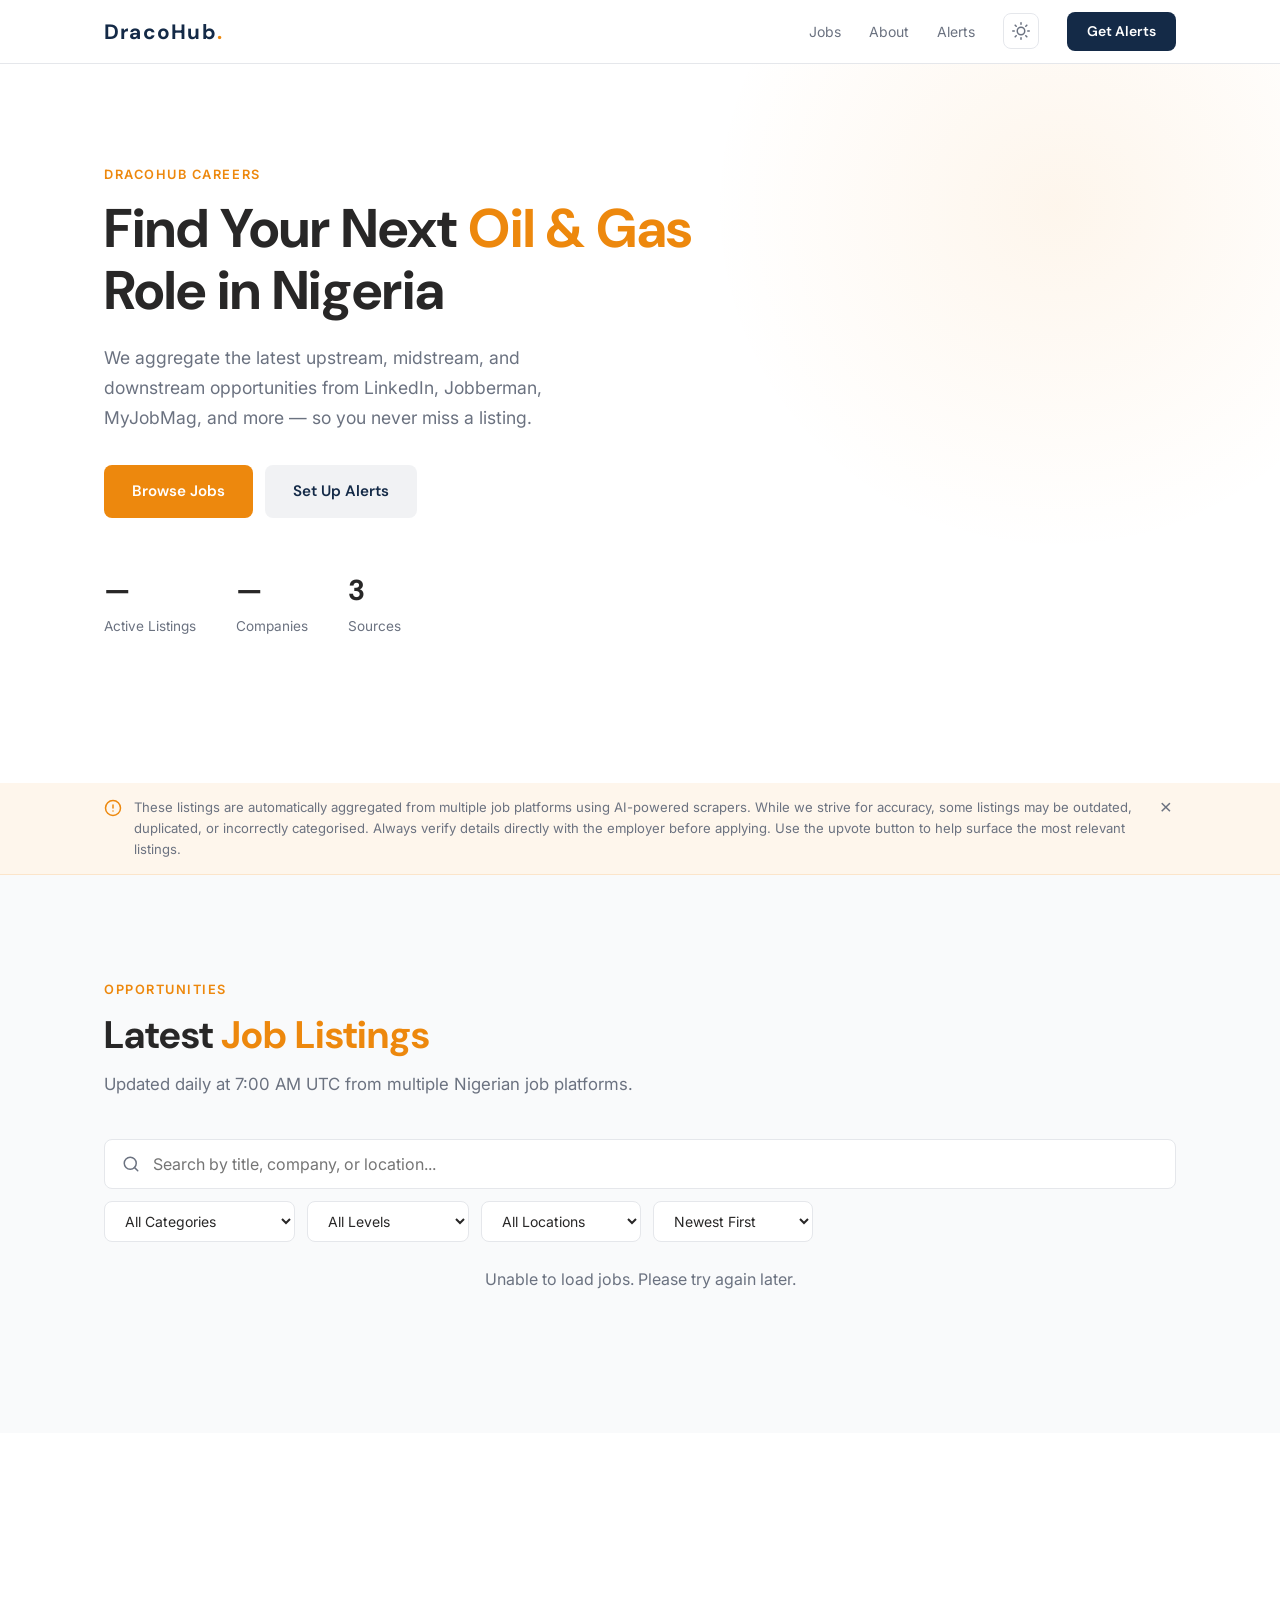
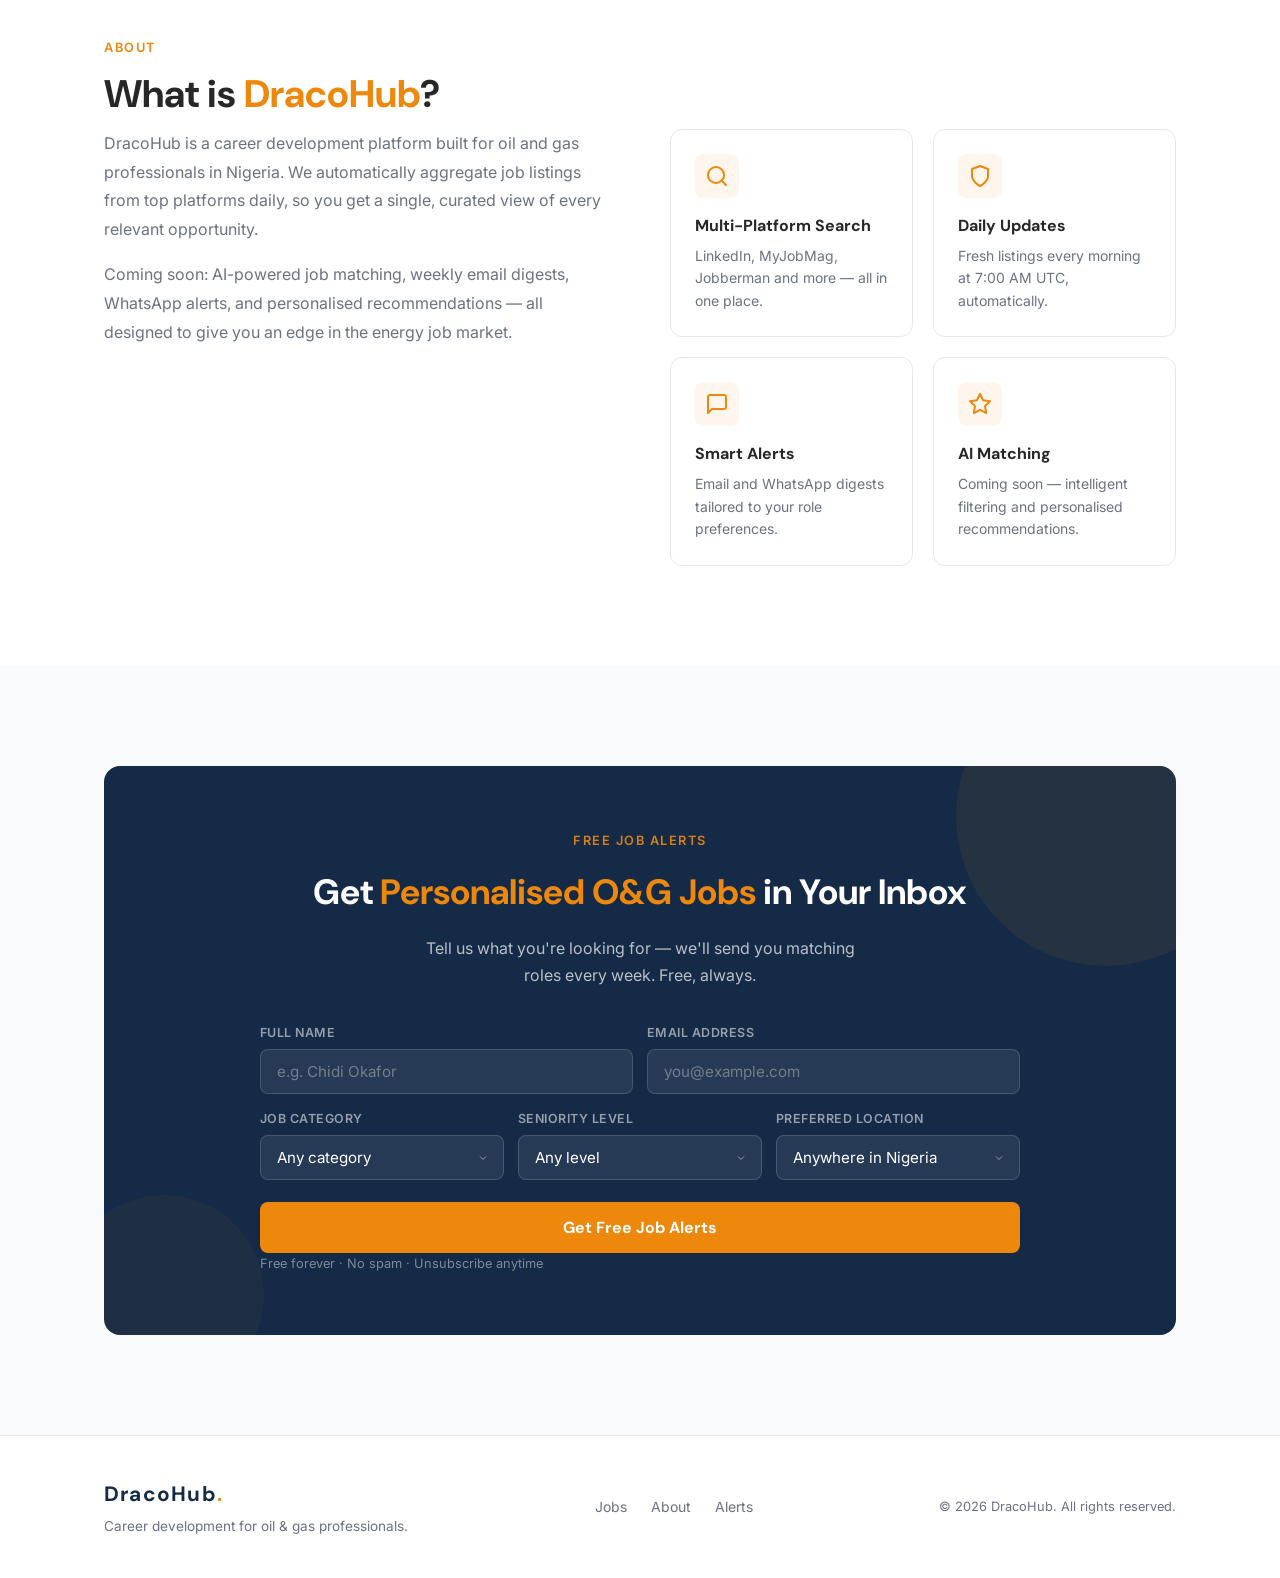
==== frontend/index.html @ 624baf0e "Job board: default light mode, add theme toggle to mobile menu - initTheme() no longer overrides to " ====
<!DOCTYPE html>
<html lang="en" data-theme="light">
<head>
    <meta charset="UTF-8">
    <meta name="viewport" content="width=device-width, initial-scale=1.0">
    <title>DracoHub Careers — Oil &amp; Gas Jobs in Nigeria</title>
    <meta name="description" content="Discover oil and gas career opportunities across Nigeria. DracoHub aggregates the latest upstream, midstream, and downstream roles from top employers.">
    <link rel="preconnect" href="https://fonts.googleapis.com">
    <link rel="preconnect" href="https://fonts.gstatic.com" crossorigin>
    <link href="https://fonts.googleapis.com/css2?family=DM+Sans:wght@400;500;600;700&family=Inter:wght@400;500;600&display=swap" rel="stylesheet">
    <link rel="stylesheet" href="styles.css">
</head>
<body>

    <!-- Navigation -->
    <nav class="nav" id="nav">
        <div class="nav-inner">
            <a href="/" class="nav-logo">DracoHub<span class="dot">.</span></a>
            <div class="nav-links">
                <a href="#jobs">Jobs</a>
                <a href="#about">About</a>
                <a href="#subscribe">Alerts</a>
                <button class="theme-toggle" id="themeToggle" aria-label="Toggle dark mode">
                    <svg class="icon-sun" width="18" height="18" viewBox="0 0 24 24" fill="none" stroke="currentColor" stroke-width="2" stroke-linecap="round" stroke-linejoin="round"><circle cx="12" cy="12" r="5"/><line x1="12" y1="1" x2="12" y2="3"/><line x1="12" y1="21" x2="12" y2="23"/><line x1="4.22" y1="4.22" x2="5.64" y2="5.64"/><line x1="18.36" y1="18.36" x2="19.78" y2="19.78"/><line x1="1" y1="12" x2="3" y2="12"/><line x1="21" y1="12" x2="23" y2="12"/><line x1="4.22" y1="19.78" x2="5.64" y2="18.36"/><line x1="18.36" y1="5.64" x2="19.78" y2="4.22"/></svg>
                    <svg class="icon-moon" width="18" height="18" viewBox="0 0 24 24" fill="none" stroke="currentColor" stroke-width="2" stroke-linecap="round" stroke-linejoin="round"><path d="M21 12.79A9 9 0 1 1 11.21 3 7 7 0 0 0 21 12.79z"/></svg>
                </button>
                <a href="#subscribe" class="nav-cta">Get Alerts</a>
            </div>
            <button class="mobile-menu-btn" id="mobileMenuBtn" aria-label="Open menu">
                <span></span><span></span><span></span>
            </button>
        </div>
    </nav>

    <!-- Mobile Menu -->
    <div class="mobile-menu" id="mobileMenu">
        <a href="#jobs" class="mobile-menu-link">Jobs</a>
        <a href="#about" class="mobile-menu-link">About</a>
        <a href="#subscribe" class="mobile-menu-link">Alerts</a>
        <a href="#subscribe" class="mobile-menu-link nav-cta">Get Alerts</a>
        <button class="mobile-theme-toggle" onclick="toggleTheme()" aria-label="Toggle dark mode">
            <svg class="icon-sun" width="18" height="18" viewBox="0 0 24 24" fill="none" stroke="currentColor" stroke-width="2" stroke-linecap="round" stroke-linejoin="round"><circle cx="12" cy="12" r="5"/><line x1="12" y1="1" x2="12" y2="3"/><line x1="12" y1="21" x2="12" y2="23"/><line x1="4.22" y1="4.22" x2="5.64" y2="5.64"/><line x1="18.36" y1="18.36" x2="19.78" y2="19.78"/><line x1="1" y1="12" x2="3" y2="12"/><line x1="21" y1="12" x2="23" y2="12"/><line x1="4.22" y1="19.78" x2="5.64" y2="18.36"/><line x1="18.36" y1="5.64" x2="19.78" y2="4.22"/></svg>
            <svg class="icon-moon" width="18" height="18" viewBox="0 0 24 24" fill="none" stroke="currentColor" stroke-width="2" stroke-linecap="round" stroke-linejoin="round"><path d="M21 12.79A9 9 0 1 1 11.21 3 7 7 0 0 0 21 12.79z"/></svg>
            <span class="mobile-theme-label">Switch to dark mode</span>
        </button>
    </div>

    <!-- Hero -->
    <section class="hero" id="hero">
        <div class="hero-gradient"></div>
        <div class="container hero-inner">
            <div class="hero-content">
                <span class="section-tag">DracoHub Careers</span>
                <h1>Find Your Next <span class="accent">Oil &amp; Gas</span> Role in Nigeria</h1>
                <p class="hero-sub">We aggregate the latest upstream, midstream, and downstream opportunities from LinkedIn, Jobberman, MyJobMag, and more — so you never miss a listing.</p>
                <div class="hero-actions">
                    <a href="#jobs" class="btn btn-primary">Browse Jobs</a>
                    <a href="#subscribe" class="btn btn-secondary">Set Up Alerts</a>
                </div>
                <div class="hero-stats" id="heroStats">
                    <div class="stat">
                        <span class="stat-number" id="statJobs">—</span>
                        <span class="stat-label">Active Listings</span>
                    </div>
                    <div class="stat">
                        <span class="stat-number" id="statCompanies">—</span>
                        <span class="stat-label">Companies</span>
                    </div>
                    <div class="stat">
                        <span class="stat-number" id="statSources">3</span>
                        <span class="stat-label">Sources</span>
                    </div>
                </div>
            </div>
        </div>
    </section>

    <!-- Disclaimer -->
    <div class="disclaimer" id="disclaimer">
        <div class="container disclaimer-inner">
            <svg width="18" height="18" viewBox="0 0 24 24" fill="none" stroke="currentColor" stroke-width="2" stroke-linecap="round" stroke-linejoin="round"><circle cx="12" cy="12" r="10"/><line x1="12" y1="8" x2="12" y2="12"/><line x1="12" y1="16" x2="12.01" y2="16"/></svg>
            <p>These listings are automatically aggregated from multiple job platforms using AI-powered scrapers. While we strive for accuracy, some listings may be outdated, duplicated, or incorrectly categorised. Always verify details directly with the employer before applying. Use the upvote button to help surface the most relevant listings.</p>
            <button class="disclaimer-close" id="disclaimerClose" aria-label="Dismiss">&times;</button>
        </div>
    </div>

    <!-- Jobs Section -->
    <section class="section section-alt" id="jobs">
        <div class="container">
            <span class="section-tag">Opportunities</span>
            <h2 class="section-heading">Latest <span class="accent">Job Listings</span></h2>
            <p class="section-sub">Updated daily at 7:00 AM UTC from multiple Nigerian job platforms.</p>

            <!-- Search & Filters -->
            <div class="search-bar">
                <div class="search-input-wrap">
                    <svg width="18" height="18" viewBox="0 0 24 24" fill="none" stroke="currentColor" stroke-width="2" stroke-linecap="round" stroke-linejoin="round"><circle cx="11" cy="11" r="8"/><line x1="21" y1="21" x2="16.65" y2="16.65"/></svg>
                    <input type="text" id="searchInput" placeholder="Search by title, company, or location..." class="search-input">
                </div>
                <div class="filter-row">
                    <select id="filterCategory" class="filter-select">
                        <option value="">All Categories</option>
                        <option value="Engineering">Engineering</option>
                        <option value="HSE">HSE</option>
                        <option value="Operations">Operations</option>
                        <option value="Finance">Finance</option>
                        <option value="IT/Digital">IT / Digital</option>
                        <option value="Legal/Contracts">Legal / Contracts</option>
                        <option value="Management">Management</option>
                        <option value="HR">HR</option>
                        <option value="Project Management">Project Management</option>
                    </select>
                    <select id="filterSeniority" class="filter-select">
                        <option value="">All Levels</option>
                        <option value="Graduate/Entry">Graduate / Entry</option>
                        <option value="Mid-Level">Mid-Level</option>
                        <option value="Senior">Senior</option>
                        <option value="Manager">Manager</option>
                        <option value="Executive">Executive</option>
                    </select>
                    <select id="filterLocation" class="filter-select">
                        <option value="">All Locations</option>
                    </select>
                    <select id="filterSort" class="filter-select">
                        <option value="newest">Newest First</option>
                        <option value="oldest">Oldest First</option>
                        <option value="upvotes">Most Upvoted</option>
                        <option value="company">By Company</option>
                    </select>
                </div>
            </div>

            <!-- Weekly Stats Banner -->
            <div class="weekly-stats" id="weeklyStats" style="display:none;">
                <p class="weekly-stats-text" id="weeklyStatsText"></p>
                <div class="weekly-stats-share">
                    <span class="share-label">Share</span>
                    <div class="share-row" id="weeklyShareBtns"></div>
                </div>
            </div>

            <!-- Results count -->
            <p class="results-count" id="resultsCount"></p>

            <!-- Job Cards Grid -->
            <div class="jobs-grid" id="jobsGrid">
                <!-- Skeleton loaders shown while fetching -->
                <div class="job-card skeleton"><div class="skeleton-line w60"></div><div class="skeleton-line w40"></div><div class="skeleton-line w80"></div><div class="skeleton-line w50"></div></div>
                <div class="job-card skeleton"><div class="skeleton-line w60"></div><div class="skeleton-line w40"></div><div class="skeleton-line w80"></div><div class="skeleton-line w50"></div></div>
                <div class="job-card skeleton"><div class="skeleton-line w60"></div><div class="skeleton-line w40"></div><div class="skeleton-line w80"></div><div class="skeleton-line w50"></div></div>
            </div>

            <!-- Load more -->
            <div class="load-more-wrap" id="loadMoreWrap" style="display:none;">
                <button class="btn btn-secondary" id="loadMoreBtn">Load More Jobs</button>
            </div>

            <!-- Empty state -->
            <div class="empty-state" id="emptyState" style="display:none;">
                <p>No jobs match your search. Try broadening your filters.</p>
            </div>
        </div>
    </section>

    <!-- Hot Jobs Section -->
    <section class="section" id="hotJobsSection" style="padding-top:0;">
        <div class="container">
            <div class="hot-jobs-card" id="hotJobsCard" style="display:none;">
                <div class="subscribe-decor-1"></div>
                <div class="hot-jobs-header">
                    <h3 class="hot-jobs-title">This Week's <span>Hot Jobs</span></h3>
                </div>
                <ol class="hot-jobs-list" id="hotJobsList"></ol>
                <div class="hot-jobs-share" id="hotJobsShare"></div>
            </div>
        </div>
    </section>

    <!-- About Section -->
    <section class="section" id="about">
        <div class="container">
            <span class="section-tag">About</span>
            <h2 class="section-heading">What is <span class="accent">DracoHub</span>?</h2>
            <div class="about-grid">
                <div class="about-text">
                    <p>DracoHub is a career development platform built for oil and gas professionals in Nigeria. We automatically aggregate job listings from top platforms daily, so you get a single, curated view of every relevant opportunity.</p>
                    <p>Coming soon: AI-powered job matching, weekly email digests, WhatsApp alerts, and personalised recommendations — all designed to give you an edge in the energy job market.</p>
                </div>
                <div class="features-grid">
                    <div class="feature-card">
                        <div class="feature-icon">
                            <svg width="24" height="24" viewBox="0 0 24 24" fill="none" stroke="currentColor" stroke-width="2" stroke-linecap="round" stroke-linejoin="round"><circle cx="11" cy="11" r="8"/><line x1="21" y1="21" x2="16.65" y2="16.65"/></svg>
                        </div>
                        <h3>Multi-Platform Search</h3>
                        <p>LinkedIn, MyJobMag, Jobberman and more — all in one place.</p>
                    </div>
                    <div class="feature-card">
                        <div class="feature-icon">
                            <svg width="24" height="24" viewBox="0 0 24 24" fill="none" stroke="currentColor" stroke-width="2" stroke-linecap="round" stroke-linejoin="round"><path d="M12 22s8-4 8-10V5l-8-3-8 3v7c0 6 8 10 8 10z"/></svg>
                        </div>
                        <h3>Daily Updates</h3>
                        <p>Fresh listings every morning at 7:00 AM UTC, automatically.</p>
                    </div>
                    <div class="feature-card">
                        <div class="feature-icon">
                            <svg width="24" height="24" viewBox="0 0 24 24" fill="none" stroke="currentColor" stroke-width="2" stroke-linecap="round" stroke-linejoin="round"><path d="M21 15a2 2 0 0 1-2 2H7l-4 4V5a2 2 0 0 1 2-2h14a2 2 0 0 1 2 2z"/></svg>
                        </div>
                        <h3>Smart Alerts</h3>
                        <p>Email and WhatsApp digests tailored to your role preferences.</p>
                    </div>
                    <div class="feature-card">
                        <div class="feature-icon">
                            <svg width="24" height="24" viewBox="0 0 24 24" fill="none" stroke="currentColor" stroke-width="2" stroke-linecap="round" stroke-linejoin="round"><polygon points="12 2 15.09 8.26 22 9.27 17 14.14 18.18 21.02 12 17.77 5.82 21.02 7 14.14 2 9.27 8.91 8.26 12 2"/></svg>
                        </div>
                        <h3>AI Matching</h3>
                        <p>Coming soon — intelligent filtering and personalised recommendations.</p>
                    </div>
                </div>
            </div>
        </div>
    </section>

    <!-- Subscribe Section -->
    <section class="section section-alt" id="subscribe">
        <div class="container">
            <div class="subscribe-card">
                <div class="subscribe-decor-1"></div>
                <div class="subscribe-decor-2"></div>
                <span class="section-tag" style="color: rgba(237,136,13,0.9);">Free Job Alerts</span>
                <h2 class="subscribe-heading">Get <span style="color:#ED880D;">Personalised O&amp;G Jobs</span> in Your Inbox</h2>
                <p class="subscribe-sub">Tell us what you're looking for — we'll send you matching roles every week. Free, always.</p>

                <!-- Success state -->
                <div class="alert-success" id="alertSuccess" style="display:none;">
                    <svg width="24" height="24" viewBox="0 0 24 24" fill="none" stroke="currentColor" stroke-width="2" stroke-linecap="round" stroke-linejoin="round"><path d="M22 11.08V12a10 10 0 1 1-5.93-9.14"/><polyline points="22 4 12 14.01 9 11.01"/></svg>
                    <div>
                        <strong>You're on the list!</strong>
                        <p>We'll send your first digest of matching jobs soon.</p>
                    </div>
                </div>

                <form class="alert-form" id="alertForm">
                    <div class="alert-form-row">
                        <div class="alert-field">
                            <label class="alert-label">Full Name</label>
                            <input type="text" id="alertName" class="alert-input" placeholder="e.g. Chidi Okafor" required>
                        </div>
                        <div class="alert-field">
                            <label class="alert-label">Email Address</label>
                            <input type="email" id="alertEmail" class="alert-input" placeholder="you@example.com" required>
                        </div>
                    </div>
                    <div class="alert-form-row">
                        <div class="alert-field">
                            <label class="alert-label">Job Category</label>
                            <select id="alertCategory" class="alert-input alert-select">
                                <option value="">Any category</option>
                                <option value="Engineering">Engineering</option>
                                <option value="HSE">HSE</option>
                                <option value="Operations">Operations</option>
                                <option value="Finance">Finance</option>
                                <option value="IT/Digital">IT / Digital</option>
                                <option value="Legal/Contracts">Legal / Contracts</option>
                                <option value="Management">Management</option>
                                <option value="HR">HR</option>
                                <option value="Project Management">Project Management</option>
                            </select>
                        </div>
                        <div class="alert-field">
                            <label class="alert-label">Seniority Level</label>
                            <select id="alertSeniority" class="alert-input alert-select">
                                <option value="">Any level</option>
                                <option value="Graduate/Entry">Graduate / Entry</option>
                                <option value="Mid-Level">Mid-Level</option>
                                <option value="Senior">Senior</option>
                                <option value="Manager">Manager</option>
                                <option value="Executive">Executive</option>
                            </select>
                        </div>
                        <div class="alert-field">
                            <label class="alert-label">Preferred Location</label>
                            <select id="alertLocation" class="alert-input alert-select">
                                <option value="">Anywhere in Nigeria</option>
                                <option value="Lagos">Lagos</option>
                                <option value="Port Harcourt">Port Harcourt</option>
                                <option value="Abuja">Abuja</option>
                                <option value="Warri">Warri</option>
                                <option value="Benin">Benin</option>
                                <option value="Remote">Remote</option>
                            </select>
                        </div>
                    </div>
                    <button type="submit" class="btn btn-primary alert-submit" id="alertSubmit">
                        <span id="alertBtnText">Get Free Job Alerts</span>
                        <span id="alertBtnSpinner" style="display:none;">Signing up…</span>
                    </button>
                    <p class="subscribe-note">Free forever · No spam · Unsubscribe anytime</p>
                </form>
            </div>
        </div>
    </section>

    <!-- Footer -->
    <footer class="footer">
        <div class="container footer-inner">
            <div class="footer-brand">
                <span class="nav-logo">DracoHub<span class="dot">.</span></span>
                <p class="footer-tagline">Career development for oil &amp; gas professionals.</p>
            </div>
            <div class="footer-links">
                <a href="#jobs">Jobs</a>
                <a href="#about">About</a>
                <a href="#subscribe">Alerts</a>
            </div>
            <p class="footer-copy">&copy; 2026 DracoHub. All rights reserved.</p>
        </div>
    </footer>

    <!-- Job Detail Modal -->
    <div class="modal-overlay" id="modalOverlay">
        <div class="modal" id="jobModal">
            <button class="modal-close" id="modalClose" aria-label="Close">
                <svg width="20" height="20" viewBox="0 0 24 24" fill="none" stroke="currentColor" stroke-width="2" stroke-linecap="round" stroke-linejoin="round"><line x1="18" y1="6" x2="6" y2="18"/><line x1="6" y1="6" x2="18" y2="18"/></svg>
            </button>
            <div class="modal-body" id="modalBody"></div>
        </div>
    </div>

    <!-- Share Nudge (appears after 3 job views) -->
    <div class="share-nudge" id="shareNudge">
        <button class="share-nudge-close" id="shareNudgeClose">&times;</button>
        <p class="share-nudge-text">Know someone in <strong>oil &amp; gas</strong> looking for work? Share DracoHub with them.</p>
        <div class="share-nudge-actions">
            <a id="nudgeWhatsApp" target="_blank" rel="noopener" class="btn btn-primary" style="background:#25D366;">
                <svg width="16" height="16" viewBox="0 0 24 24" fill="currentColor"><path d="M17.472 14.382c-.297-.149-1.758-.867-2.03-.967-.273-.099-.471-.148-.67.15-.197.297-.767.966-.94 1.164-.173.199-.347.223-.644.075-.297-.15-1.255-.463-2.39-1.475-.883-.788-1.48-1.761-1.653-2.059-.173-.297-.018-.458.13-.606.134-.133.298-.347.446-.52.149-.174.198-.298.298-.497.099-.198.05-.371-.025-.52-.075-.149-.669-1.612-.916-2.207-.242-.579-.487-.5-.669-.51-.173-.008-.371-.01-.57-.01-.198 0-.52.074-.792.372-.272.297-1.04 1.016-1.04 2.479 0 1.462 1.065 2.875 1.213 3.074.149.198 2.096 3.2 5.077 4.487.709.306 1.262.489 1.694.625.712.227 1.36.195 1.871.118.571-.085 1.758-.719 2.006-1.413.248-.694.248-1.289.173-1.413-.074-.124-.272-.198-.57-.347z"/><path d="M12 0C5.373 0 0 5.373 0 12c0 2.625.846 5.059 2.284 7.034L.789 23.492l4.628-1.475A11.932 11.932 0 0012 24c6.627 0 12-5.373 12-12S18.627 0 12 0zm0 21.75c-2.17 0-4.207-.578-5.963-1.585l-.427-.254-2.746.876.88-2.688-.278-.44A9.71 9.71 0 012.25 12c0-5.385 4.365-9.75 9.75-9.75s9.75 4.365 9.75 9.75-4.365 9.75-9.75 9.75z"/></svg>
                Share on WhatsApp
            </a>
            <button id="nudgeCopyLink" class="btn btn-secondary" style="color:#fff;background:rgba(255,255,255,0.12);">Copy Link</button>
        </div>
    </div>

    <!-- Collection Bar (appears when jobs are saved) -->
    <div class="collection-bar" id="collectionBar">
        <div class="collection-bar-inner">
            <span class="collection-bar-info"><strong id="collectionCount">0</strong> jobs saved</span>
            <div class="collection-bar-actions">
                <button class="btn btn-primary" id="shareCollection" style="font-size:0.82rem;padding:8px 16px;">Share Collection</button>
                <button class="btn btn-secondary" id="clearCollection" style="color:#fff;background:rgba(255,255,255,0.1);font-size:0.82rem;padding:8px 16px;">Clear</button>
            </div>
        </div>
    </div>

    <script src="app.js"></script>
</body>
</html>
---- frontend/styles.css ----
/* ============================================================
   DracoHub Careers — Design System & Styles
   ============================================================ */

/* --- Reset & Base --- */
*, *::before, *::after {
    margin: 0;
    padding: 0;
    box-sizing: border-box;
}

:root {
    --bg: #FFFFFF;
    --bg-alt: #F9FAFB;
    --bg-dark: #142A47;
    --text: #282727;
    --text-muted: #6B7280;
    --accent: #ED880D;
    --accent-hover: #D67A0B;
    --accent-tint: rgba(237, 136, 13, 0.08);
    --border: #E5E7EB;
    --navy: #142A47;
    --navy-tint: rgba(20, 42, 71, 0.06);
    --card-shadow: 0 8px 30px rgba(20, 42, 71, 0.08);
    --font-primary: 'DM Sans', 'Avenir', system-ui, sans-serif;
    --font-body: 'Inter', system-ui, sans-serif;
    --radius-sm: 8px;
    --radius-md: 12px;
    --radius-lg: 16px;
    --max-width: 1120px;
}

[data-theme="dark"] {
    --bg: #0F1419;
    --bg-alt: #161B22;
    --text: #E0E0E0;
    --text-muted: #8B949E;
    --border: #2D333B;
    --navy-tint: rgba(255, 255, 255, 0.06);
    --card-shadow: 0 8px 30px rgba(0, 0, 0, 0.25);
}

html {
    scroll-behavior: smooth;
    scroll-padding-top: 80px;
}

body {
    font-family: var(--font-body);
    font-size: 1rem;
    line-height: 1.7;
    color: var(--text);
    background: var(--bg);
    -webkit-font-smoothing: antialiased;
    transition: background 0.3s, color 0.3s;
}

a {
    color: inherit;
    text-decoration: none;
}

img {
    max-width: 100%;
    display: block;
}

/* --- Utility --- */
.container {
    max-width: var(--max-width);
    margin: 0 auto;
    padding: 0 24px;
}

.accent {
    color: var(--accent);
}

.section-tag {
    display: inline-block;
    font-family: var(--font-body);
    font-size: 0.8rem;
    font-weight: 600;
    text-transform: uppercase;
    letter-spacing: 0.12em;
    color: var(--accent);
    margin-bottom: 12px;
}

.section-heading {
    font-family: var(--font-primary);
    font-size: clamp(1.8rem, 3vw, 2.4rem);
    font-weight: 700;
    line-height: 1.2;
    color: var(--text);
    margin-bottom: 12px;
}

.section-sub {
    font-size: 1.05rem;
    color: var(--text-muted);
    margin-bottom: 40px;
    max-width: 540px;
}

.section {
    padding: 100px 0;
}

.section-alt {
    background: var(--bg-alt);
}

/* --- Navigation --- */
.nav {
    position: fixed;
    top: 0;
    left: 0;
    right: 0;
    height: 64px;
    background: rgba(255, 255, 255, 0.92);
    backdrop-filter: blur(20px);
    -webkit-backdrop-filter: blur(20px);
    border-bottom: 1px solid var(--border);
    z-index: 1000;
    transition: background 0.3s, border-color 0.3s;
}

[data-theme="dark"] .nav {
    background: rgba(15, 20, 25, 0.92);
}

.nav-inner {
    max-width: var(--max-width);
    margin: 0 auto;
    padding: 0 24px;
    height: 100%;
    display: flex;
    align-items: center;
    justify-content: space-between;
}

.nav-logo {
    font-family: var(--font-primary);
    font-size: 1.3rem;
    font-weight: 700;
    letter-spacing: 0.06em;
    color: var(--navy);
}

[data-theme="dark"] .nav-logo {
    color: #F0F0F0;
}

.dot {
    color: var(--accent);
}

.nav-links {
    display: flex;
    align-items: center;
    gap: 28px;
}

.nav-links a:not(.nav-cta) {
    font-family: var(--font-body);
    font-size: 0.875rem;
    color: var(--text-muted);
    transition: color 0.2s;
}

.nav-links a:not(.nav-cta):hover {
    color: var(--text);
}

.nav-cta {
    display: inline-flex;
    align-items: center;
    font-family: var(--font-primary);
    font-size: 0.875rem;
    font-weight: 600;
    padding: 8px 20px;
    background: var(--navy);
    color: #FFFFFF !important;
    border-radius: var(--radius-sm);
    transition: all 0.3s;
}

.nav-cta:hover {
    background: var(--accent);
}

.theme-toggle {
    display: inline-flex;
    align-items: center;
    justify-content: center;
    width: 36px;
    height: 36px;
    border: 1px solid var(--border);
    border-radius: var(--radius-sm);
    background: transparent;
    color: var(--text-muted);
    cursor: pointer;
    transition: all 0.2s;
}

.theme-toggle:hover {
    color: var(--text);
    border-color: var(--text-muted);
}

[data-theme="light"] .icon-moon { display: none; }
[data-theme="dark"] .icon-sun { display: none; }

/* Mobile theme toggle (inside mobile menu) */
.mobile-theme-toggle {
    display: flex;
    align-items: center;
    gap: 10px;
    width: 100%;
    background: none;
    border: 1px solid var(--border);
    border-radius: var(--radius-sm);
    padding: 10px 14px;
    color: var(--text-muted);
    cursor: pointer;
    font-size: 0.95rem;
    margin-top: 4px;
    transition: all 0.2s;
}
.mobile-theme-toggle:hover {
    color: var(--text);
    border-color: var(--text-muted);
}
[data-theme="light"] .mobile-theme-toggle .icon-moon { display: none; }
[data-theme="dark"]  .mobile-theme-toggle .icon-sun  { display: none; }
[data-theme="light"] .mobile-theme-label::before { content: 'Switch to dark mode'; }
[data-theme="dark"]  .mobile-theme-label::before { content: 'Switch to light mode'; }
.mobile-theme-label { font-size: 0; } /* text set via ::before */

/* Mobile menu */
.mobile-menu-btn {
    display: none;
    flex-direction: column;
    gap: 5px;
    background: none;
    border: none;
    cursor: pointer;
    padding: 4px;
}

.mobile-menu-btn span {
    display: block;
    width: 22px;
    height: 2px;
    background: var(--text);
    border-radius: 2px;
    transition: all 0.3s;
}

.mobile-menu {
    display: none;
    position: fixed;
    top: 64px;
    left: 0;
    right: 0;
    background: var(--bg);
    border-bottom: 1px solid var(--border);
    padding: 16px 24px;
    z-index: 999;
    flex-direction: column;
    gap: 12px;
}

.mobile-menu.open {
    display: flex;
}

.mobile-menu-link {
    font-size: 1rem;
    padding: 8px 0;
    color: var(--text-muted);
}

/* --- Disclaimer Banner --- */
.disclaimer {
    background: var(--accent-tint);
    border-bottom: 1px solid rgba(237, 136, 13, 0.15);
    padding: 14px 0;
    margin-top: 64px;
}

.disclaimer-inner {
    display: flex;
    align-items: flex-start;
    gap: 12px;
}

.disclaimer-inner svg {
    flex-shrink: 0;
    color: var(--accent);
    margin-top: 2px;
}

.disclaimer-inner p {
    font-size: 0.82rem;
    line-height: 1.6;
    color: var(--text-muted);
    flex: 1;
}

.disclaimer-close {
    background: none;
    border: none;
    color: var(--text-muted);
    font-size: 1.3rem;
    cursor: pointer;
    padding: 0 4px;
    line-height: 1;
    flex-shrink: 0;
    transition: color 0.2s;
}

.disclaimer-close:hover {
    color: var(--text);
}

.disclaimer.hidden {
    display: none;
}

/* --- Hero --- */
.hero {
    position: relative;
    padding: 160px 0 80px;
    overflow: hidden;
}

.hero-gradient {
    position: absolute;
    top: -20%;
    right: -10%;
    width: 700px;
    height: 700px;
    background: radial-gradient(circle, rgba(237, 136, 13, 0.08) 0%, transparent 70%);
    pointer-events: none;
}

.hero-content {
    max-width: 680px;
}

.hero h1 {
    font-family: var(--font-primary);
    font-size: clamp(2.2rem, 4.5vw, 3.4rem);
    font-weight: 700;
    line-height: 1.15;
    color: var(--text);
    margin-bottom: 20px;
}

.hero-sub {
    font-size: 1.1rem;
    line-height: 1.7;
    color: var(--text-muted);
    margin-bottom: 32px;
    max-width: 520px;
}

.hero-actions {
    display: flex;
    gap: 12px;
    margin-bottom: 48px;
    flex-wrap: wrap;
}

.hero-stats {
    display: flex;
    gap: 40px;
}

.stat {
    display: flex;
    flex-direction: column;
}

.stat-number {
    font-family: var(--font-primary);
    font-size: 1.8rem;
    font-weight: 700;
    color: var(--text);
}

.stat-label {
    font-size: 0.85rem;
    color: var(--text-muted);
}

/* --- Buttons --- */
.btn {
    display: inline-flex;
    align-items: center;
    justify-content: center;
    gap: 8px;
    font-family: var(--font-primary);
    font-size: 0.95rem;
    font-weight: 600;
    padding: 14px 28px;
    border-radius: var(--radius-sm);
    border: none;
    cursor: pointer;
    transition: all 0.3s;
    white-space: nowrap;
}

.btn-primary {
    background: var(--accent);
    color: #FFFFFF;
}

.btn-primary:hover {
    background: var(--accent-hover);
    transform: translateY(-1px);
    box-shadow: 0 4px 14px rgba(237, 136, 13, 0.3);
}

.btn-secondary {
    background: var(--navy-tint);
    color: var(--navy);
}

[data-theme="dark"] .btn-secondary {
    color: var(--text);
}

.btn-secondary:hover {
    background: rgba(20, 42, 71, 0.1);
}

[data-theme="dark"] .btn-secondary:hover {
    background: rgba(255, 255, 255, 0.1);
}

/* --- Search & Filters --- */
.search-bar {
    margin-bottom: 24px;
}

.search-input-wrap {
    position: relative;
    margin-bottom: 12px;
}

.search-input-wrap svg {
    position: absolute;
    left: 18px;
    top: 50%;
    transform: translateY(-50%);
    color: var(--text-muted);
    pointer-events: none;
}

.search-input {
    width: 100%;
    padding: 14px 18px 14px 48px;
    font-family: var(--font-body);
    font-size: 1rem;
    border: 1px solid var(--border);
    border-radius: var(--radius-sm);
    background: var(--bg);
    color: var(--text);
    transition: all 0.2s;
}

.search-input:focus {
    outline: none;
    border-color: var(--navy);
    box-shadow: 0 0 0 3px rgba(20, 42, 71, 0.08);
}

[data-theme="dark"] .search-input {
    background: #1C2128;
    border-color: #2D333B;
}

[data-theme="dark"] .search-input:focus {
    border-color: var(--accent);
    box-shadow: 0 0 0 3px rgba(237, 136, 13, 0.1);
}

.filter-row {
    display: flex;
    gap: 12px;
    flex-wrap: wrap;
}

.filter-select {
    padding: 10px 16px;
    font-family: var(--font-body);
    font-size: 0.875rem;
    border: 1px solid var(--border);
    border-radius: var(--radius-sm);
    background: var(--bg);
    color: var(--text);
    cursor: pointer;
    transition: all 0.2s;
    min-width: 160px;
}

[data-theme="dark"] .filter-select {
    background: #1C2128;
    border-color: #2D333B;
}

.filter-select:focus {
    outline: none;
    border-color: var(--navy);
}

.results-count {
    font-size: 0.875rem;
    color: var(--text-muted);
    margin-bottom: 20px;
}

/* --- Jobs Grid --- */
.jobs-grid {
    display: grid;
    grid-template-columns: repeat(auto-fill, minmax(340px, 1fr));
    gap: 20px;
    margin-bottom: 40px;
}

.job-card {
    background: var(--bg);
    border: 1px solid var(--border);
    border-radius: var(--radius-md);
    padding: 24px;
    cursor: pointer;
    transition: all 0.3s;
    display: flex;
    flex-direction: column;
}

[data-theme="dark"] .job-card {
    background: #1C2128;
    border-color: #2D333B;
}

.job-card:hover {
    border-color: transparent;
    box-shadow: var(--card-shadow);
    transform: translateY(-4px);
}

/* --- Share Trigger & Dropdown on Job Cards --- */
.job-card-top {
    display: flex;
    align-items: center;
    justify-content: space-between;
    margin-bottom: 10px;
}

.share-trigger {
    position: relative;
    display: inline-flex;
    align-items: center;
    justify-content: center;
    width: 32px;
    height: 32px;
    border-radius: var(--radius-sm);
    border: 1px solid var(--border);
    background: var(--bg);
    color: var(--text-muted);
    cursor: pointer;
    transition: all 0.2s;
    padding: 0;
    flex-shrink: 0;
}

.share-trigger:hover {
    color: var(--accent);
    border-color: var(--accent);
    background: var(--accent-tint);
}

[data-theme="dark"] .share-trigger {
    background: #1C2128;
    border-color: #2D333B;
}

[data-theme="dark"] .share-trigger:hover {
    color: var(--accent);
    border-color: var(--accent);
    background: rgba(237, 136, 13, 0.1);
}

.share-dropdown {
    display: none;
    position: absolute;
    top: calc(100% + 8px);
    right: 0;
    background: var(--bg);
    border: 1px solid var(--border);
    border-radius: var(--radius-md);
    padding: 8px;
    min-width: 180px;
    box-shadow: 0 12px 32px rgba(0, 0, 0, 0.12);
    z-index: 100;
    animation: dropdownIn 0.18s ease;
}

[data-theme="dark"] .share-dropdown {
    background: #1C2128;
    border-color: #2D333B;
    box-shadow: 0 12px 32px rgba(0, 0, 0, 0.35);
}

.share-dropdown.open {
    display: block;
}

@keyframes dropdownIn {
    from { opacity: 0; transform: translateY(-6px) scale(0.96); }
    to { opacity: 1; transform: translateY(0) scale(1); }
}

.share-dropdown-label {
    display: block;
    font-size: 0.7rem;
    font-weight: 600;
    text-transform: uppercase;
    letter-spacing: 0.1em;
    color: var(--text-muted);
    padding: 4px 10px 8px;
}

.share-dropdown-item {
    display: flex;
    align-items: center;
    gap: 10px;
    width: 100%;
    padding: 9px 10px;
    font-family: var(--font-body);
    font-size: 0.85rem;
    font-weight: 500;
    color: var(--text);
    background: none;
    border: none;
    border-radius: var(--radius-sm);
    cursor: pointer;
    transition: background 0.15s;
    text-decoration: none;
}

.share-dropdown-item:hover {
    background: var(--navy-tint);
}

[data-theme="dark"] .share-dropdown-item:hover {
    background: rgba(255, 255, 255, 0.06);
}

.share-dropdown-item.whatsapp svg { color: #25D366; }
.share-dropdown-item.linkedin svg { color: #0A66C2; }
.share-dropdown-item.twitter svg { color: var(--text); }
.share-dropdown-item.copy svg { color: var(--text-muted); }
.share-dropdown-item.copied .copy-label { color: var(--accent); }

.job-card-header {
    margin-bottom: 12px;
}

.job-card-source {
    display: inline-block;
    font-family: var(--font-body);
    font-size: 0.75rem;
    font-weight: 600;
    text-transform: uppercase;
    letter-spacing: 0.12em;
    color: var(--accent);
    background: var(--accent-tint);
    padding: 4px 12px;
    border-radius: 100px;
    margin-bottom: 10px;
}

.job-card-title {
    font-family: var(--font-primary);
    font-size: 1.1rem;
    font-weight: 700;
    line-height: 1.3;
    color: var(--text);
    margin-bottom: 6px;
}

.job-card-company {
    font-size: 0.95rem;
    font-weight: 500;
    color: var(--text);
    margin-bottom: 4px;
}

.job-card-meta {
    display: flex;
    flex-wrap: wrap;
    gap: 16px;
    font-size: 0.85rem;
    color: var(--text-muted);
    margin-bottom: 14px;
}

.job-card-meta span {
    display: inline-flex;
    align-items: center;
    gap: 4px;
}

.job-card-desc {
    font-size: 0.875rem;
    color: var(--text-muted);
    line-height: 1.6;
    margin-bottom: 16px;
    flex: 1;
    display: -webkit-box;
    -webkit-line-clamp: 3;
    -webkit-box-orient: vertical;
    overflow: hidden;
}

.job-card-footer {
    display: flex;
    gap: 8px;
    margin-top: auto;
}

.job-card-footer .btn {
    font-size: 0.85rem;
    padding: 10px 18px;
    flex: 1;
    text-align: center;
}

/* --- Upvote Button --- */
.upvote-btn {
    display: inline-flex;
    align-items: center;
    gap: 6px;
    padding: 6px 14px;
    font-family: var(--font-body);
    font-size: 0.8rem;
    font-weight: 600;
    color: var(--text-muted);
    background: var(--bg-alt);
    border: 1px solid var(--border);
    border-radius: 100px;
    cursor: pointer;
    transition: all 0.25s;
    white-space: nowrap;
}

.upvote-btn:hover {
    color: var(--accent);
    border-color: var(--accent);
    background: var(--accent-tint);
}

.upvote-btn.voted {
    color: var(--accent);
    border-color: var(--accent);
    background: var(--accent-tint);
}

.upvote-btn svg {
    transition: transform 0.25s;
}

.upvote-btn:hover svg,
.upvote-btn.voted svg {
    transform: translateY(-1px);
}

.upvote-count {
    font-variant-numeric: tabular-nums;
}

.job-card-actions {
    display: flex;
    align-items: center;
    justify-content: space-between;
    gap: 8px;
    margin-top: auto;
}

.job-card-buttons {
    display: flex;
    gap: 8px;
}

.job-card-buttons .btn {
    font-size: 0.85rem;
    padding: 10px 18px;
    flex: 1;
    text-align: center;
}

/* Modal upvote */
.modal-actions {
    display: flex;
    align-items: center;
    gap: 12px;
    flex-wrap: wrap;
}

.modal-actions .upvote-btn {
    padding: 10px 20px;
    font-size: 0.875rem;
}

/* --- Share Buttons --- */
.share-row {
    display: flex;
    align-items: center;
    gap: 6px;
}

.share-btn {
    display: inline-flex;
    align-items: center;
    justify-content: center;
    width: 34px;
    height: 34px;
    border-radius: var(--radius-sm);
    border: 1px solid var(--border);
    background: var(--bg);
    color: var(--text-muted);
    cursor: pointer;
    transition: all 0.25s;
    padding: 0;
}

.share-btn:hover {
    border-color: transparent;
    transform: translateY(-1px);
}

.share-btn.whatsapp:hover {
    background: #25D366;
    color: #fff;
}

.share-btn.linkedin:hover {
    background: #0A66C2;
    color: #fff;
}

.share-btn.twitter:hover {
    background: #1DA1F2;
    color: #fff;
}

.share-btn.copy-link:hover {
    background: var(--navy);
    color: #fff;
}

[data-theme="dark"] .share-btn {
    background: #1C2128;
    border-color: #2D333B;
}

.share-btn .tooltip {
    display: none;
    position: absolute;
    bottom: calc(100% + 6px);
    left: 50%;
    transform: translateX(-50%);
    background: var(--navy);
    color: #fff;
    font-size: 0.7rem;
    padding: 4px 8px;
    border-radius: 4px;
    white-space: nowrap;
    pointer-events: none;
}

.share-btn.copied .tooltip {
    display: block;
    animation: fadeOut 1.5s forwards;
}

@keyframes fadeOut {
    0%, 70% { opacity: 1; }
    100% { opacity: 0; }
}

/* Modal share row */
.modal-share {
    display: flex;
    align-items: center;
    gap: 10px;
    margin-top: 8px;
    padding-top: 16px;
    border-top: 1px solid var(--border);
}

.modal-share .share-label {
    font-size: 0.8rem;
    font-weight: 600;
    color: var(--text-muted);
    text-transform: uppercase;
    letter-spacing: 0.08em;
}

.modal-share .share-btn {
    width: 38px;
    height: 38px;
}

/* --- Share Nudge --- */
.share-nudge {
    display: none;
    position: fixed;
    bottom: 24px;
    right: 24px;
    background: var(--bg-dark);
    color: #fff;
    border-radius: var(--radius-md);
    padding: 20px 24px;
    max-width: 340px;
    box-shadow: 0 12px 40px rgba(0, 0, 0, 0.25);
    z-index: 1500;
    animation: slideUp 0.4s ease;
}

.share-nudge.visible {
    display: block;
}

@keyframes slideUp {
    from { opacity: 0; transform: translateY(20px); }
    to { opacity: 1; transform: translateY(0); }
}

.share-nudge-text {
    font-size: 0.95rem;
    line-height: 1.5;
    margin-bottom: 14px;
    color: rgba(255, 255, 255, 0.9);
}

.share-nudge-text strong {
    color: var(--accent);
}

.share-nudge-actions {
    display: flex;
    gap: 8px;
}

.share-nudge-actions .btn {
    font-size: 0.82rem;
    padding: 10px 16px;
}

.share-nudge-close {
    position: absolute;
    top: 8px;
    right: 10px;
    background: none;
    border: none;
    color: rgba(255, 255, 255, 0.4);
    font-size: 1.2rem;
    cursor: pointer;
    padding: 2px 6px;
    line-height: 1;
}

.share-nudge-close:hover {
    color: rgba(255, 255, 255, 0.8);
}

/* --- Saved Collection Bar --- */
.collection-bar {
    display: none;
    position: fixed;
    bottom: 0;
    left: 0;
    right: 0;
    background: var(--bg-dark);
    color: #fff;
    padding: 14px 24px;
    z-index: 1500;
    animation: slideUp 0.3s ease;
}

.collection-bar.visible {
    display: block;
}

.collection-bar-inner {
    max-width: var(--max-width);
    margin: 0 auto;
    display: flex;
    align-items: center;
    justify-content: space-between;
    gap: 16px;
}

.collection-bar-info {
    font-size: 0.9rem;
    color: rgba(255, 255, 255, 0.85);
}

.collection-bar-info strong {
    color: var(--accent);
}

.collection-bar-actions {
    display: flex;
    gap: 8px;
}

.collection-bar-actions .btn {
    font-size: 0.82rem;
    padding: 8px 16px;
}

/* Bookmark/save button on cards */
.save-btn {
    display: inline-flex;
    align-items: center;
    justify-content: center;
    width: 34px;
    height: 34px;
    border-radius: var(--radius-sm);
    border: 1px solid var(--border);
    background: var(--bg);
    color: var(--text-muted);
    cursor: pointer;
    transition: all 0.25s;
    padding: 0;
    flex-shrink: 0;
}

.save-btn:hover,
.save-btn.saved {
    color: var(--accent);
    border-color: var(--accent);
    background: var(--accent-tint);
}

[data-theme="dark"] .save-btn {
    background: #1C2128;
    border-color: #2D333B;
}

/* --- Weekly Stats Banner --- */
.weekly-stats {
    background: var(--bg-dark);
    border-radius: var(--radius-md);
    padding: 20px 24px;
    margin-bottom: 24px;
    display: flex;
    align-items: center;
    justify-content: space-between;
    gap: 16px;
    flex-wrap: wrap;
}

.weekly-stats-text {
    font-size: 0.95rem;
    color: rgba(255, 255, 255, 0.85);
}

.weekly-stats-text strong {
    color: var(--accent);
    font-weight: 700;
}

.weekly-stats-share {
    display: flex;
    align-items: center;
    gap: 8px;
}

.weekly-stats-share .share-label {
    font-size: 0.75rem;
    color: rgba(255, 255, 255, 0.5);
    text-transform: uppercase;
    letter-spacing: 0.08em;
}

/* --- Hot Jobs Card --- */
.hot-jobs-card {
    background: var(--bg-dark);
    border-radius: var(--radius-lg);
    padding: 32px;
    margin-top: 40px;
    position: relative;
    overflow: hidden;
}

.hot-jobs-card .subscribe-decor-1 {
    width: 200px;
    height: 200px;
    top: -60px;
    right: -40px;
}

.hot-jobs-header {
    display: flex;
    align-items: center;
    justify-content: space-between;
    margin-bottom: 20px;
}

.hot-jobs-title {
    font-family: var(--font-primary);
    font-size: 1.2rem;
    font-weight: 700;
    color: #fff;
}

.hot-jobs-title span {
    color: var(--accent);
}

.hot-jobs-list {
    list-style: none;
}

.hot-jobs-list li {
    display: flex;
    align-items: center;
    justify-content: space-between;
    padding: 12px 0;
    border-bottom: 1px solid rgba(255, 255, 255, 0.08);
    gap: 12px;
}

.hot-jobs-list li:last-child {
    border-bottom: none;
}

.hot-job-rank {
    font-family: var(--font-primary);
    font-size: 1.1rem;
    font-weight: 700;
    color: var(--accent);
    min-width: 24px;
}

.hot-job-info {
    flex: 1;
}

.hot-job-info-title {
    font-size: 0.9rem;
    font-weight: 600;
    color: #fff;
}

.hot-job-info-company {
    font-size: 0.8rem;
    color: rgba(255, 255, 255, 0.55);
}

.hot-job-votes {
    font-size: 0.8rem;
    font-weight: 600;
    color: var(--accent);
    white-space: nowrap;
}

.hot-jobs-share {
    display: flex;
    align-items: center;
    gap: 10px;
    margin-top: 20px;
    padding-top: 16px;
    border-top: 1px solid rgba(255, 255, 255, 0.08);
}

.hot-jobs-share .share-label {
    font-size: 0.75rem;
    color: rgba(255, 255, 255, 0.45);
    text-transform: uppercase;
    letter-spacing: 0.08em;
}

@media (max-width: 768px) {
    .share-nudge {
        bottom: 16px;
        right: 16px;
        left: 16px;
        max-width: none;
    }
    .weekly-stats {
        flex-direction: column;
        align-items: flex-start;
    }
    .collection-bar-inner {
        flex-direction: column;
        align-items: flex-start;
    }
}

/* --- Skeleton Loader --- */
.skeleton {
    pointer-events: none;
}

.skeleton-line {
    height: 16px;
    background: var(--border);
    border-radius: 4px;
    margin-bottom: 12px;
    animation: shimmer 1.5s infinite;
}

.w40 { width: 40%; }
.w50 { width: 50%; }
.w60 { width: 60%; }
.w80 { width: 80%; }

@keyframes shimmer {
    0%, 100% { opacity: 0.4; }
    50% { opacity: 0.8; }
}

/* --- Load More --- */
.load-more-wrap {
    text-align: center;
}

/* --- Empty State --- */
.empty-state {
    text-align: center;
    padding: 60px 20px;
    color: var(--text-muted);
    font-size: 1.05rem;
}

/* --- About --- */
.about-grid {
    display: grid;
    grid-template-columns: 1fr 1fr;
    gap: 60px;
    align-items: start;
}

.about-text p {
    margin-bottom: 16px;
    color: var(--text-muted);
    line-height: 1.8;
}

.features-grid {
    display: grid;
    grid-template-columns: 1fr 1fr;
    gap: 20px;
}

.feature-card {
    background: var(--bg);
    border: 1px solid var(--border);
    border-radius: var(--radius-md);
    padding: 24px;
    transition: all 0.3s;
}

[data-theme="dark"] .feature-card {
    background: #1C2128;
    border-color: #2D333B;
}

.feature-card:hover {
    border-color: transparent;
    box-shadow: var(--card-shadow);
    transform: translateY(-4px);
}

.feature-icon {
    display: inline-flex;
    align-items: center;
    justify-content: center;
    width: 44px;
    height: 44px;
    background: var(--accent-tint);
    color: var(--accent);
    border-radius: var(--radius-sm);
    margin-bottom: 14px;
}

.feature-card h3 {
    font-family: var(--font-primary);
    font-size: 1rem;
    font-weight: 700;
    margin-bottom: 6px;
    color: var(--text);
}

.feature-card p {
    font-size: 0.875rem;
    color: var(--text-muted);
    line-height: 1.6;
}

/* --- Subscribe --- */
.subscribe-card {
    position: relative;
    background: #142A47;
    border-radius: var(--radius-lg);
    padding: 60px 48px;
    text-align: center;
    overflow: hidden;
}

.subscribe-decor-1,
.subscribe-decor-2 {
    position: absolute;
    border-radius: 50%;
    pointer-events: none;
}

.subscribe-decor-1 {
    width: 300px;
    height: 300px;
    background: rgba(237, 136, 13, 0.08);
    top: -100px;
    right: -80px;
}

.subscribe-decor-2 {
    width: 200px;
    height: 200px;
    background: rgba(237, 136, 13, 0.05);
    bottom: -60px;
    left: -40px;
}

.subscribe-heading {
    font-family: var(--font-primary);
    font-size: clamp(1.6rem, 3vw, 2.2rem);
    font-weight: 700;
    color: #FFFFFF;
    margin-bottom: 12px;
}

.subscribe-sub {
    font-size: 1rem;
    color: rgba(255, 255, 255, 0.7);
    margin-bottom: 32px;
    max-width: 460px;
    margin-left: auto;
    margin-right: auto;
}

.subscribe-form {
    display: flex;
    gap: 12px;
    max-width: 480px;
    margin: 0 auto 16px;
}

.subscribe-input {
    flex: 1;
    padding: 14px 18px;
    font-family: var(--font-body);
    font-size: 1rem;
    border: 1px solid rgba(255, 255, 255, 0.15);
    border-radius: var(--radius-sm);
    background: rgba(255, 255, 255, 0.08);
    color: #FFFFFF;
    transition: all 0.2s;
}

.subscribe-input::placeholder {
    color: rgba(255, 255, 255, 0.4);
}

.subscribe-input:focus {
    outline: none;
    border-color: var(--accent);
    box-shadow: 0 0 0 3px rgba(237, 136, 13, 0.15);
}

.subscribe-note {
    font-size: 0.8rem;
    color: rgba(255, 255, 255, 0.45);
}

/* --- Alert signup form --- */
.alert-form {
    max-width: 760px;
    margin: 0 auto;
    text-align: left;
}

.alert-form-row {
    display: grid;
    grid-template-columns: 1fr 1fr;
    gap: 14px;
    margin-bottom: 14px;
}

.alert-form-row:last-of-type {
    grid-template-columns: 1fr 1fr 1fr;
}

.alert-field {
    display: flex;
    flex-direction: column;
    gap: 6px;
}

.alert-label {
    font-size: 0.78rem;
    font-weight: 600;
    letter-spacing: 0.04em;
    text-transform: uppercase;
    color: rgba(255,255,255,0.55);
}

.alert-input {
    padding: 12px 16px;
    font-family: var(--font-body);
    font-size: 0.95rem;
    border: 1px solid rgba(255,255,255,0.15);
    border-radius: var(--radius-sm);
    background: rgba(255,255,255,0.08);
    color: #fff;
    transition: border-color 0.2s, box-shadow 0.2s;
    width: 100%;
}

.alert-input::placeholder { color: rgba(255,255,255,0.35); }

.alert-input:focus {
    outline: none;
    border-color: var(--accent);
    box-shadow: 0 0 0 3px rgba(237,136,13,0.18);
}

.alert-select {
    appearance: none;
    background-image: url("data:image/svg+xml,%3Csvg xmlns='http://www.w3.org/2000/svg' width='12' height='12' viewBox='0 0 24 24' fill='none' stroke='rgba(255,255,255,0.5)' stroke-width='2'%3E%3Cpolyline points='6 9 12 15 18 9'/%3E%3C/svg%3E");
    background-repeat: no-repeat;
    background-position: right 14px center;
    padding-right: 36px;
    cursor: pointer;
}

.alert-select option { background: #1a2e4a; color: #fff; }

.alert-submit {
    width: 100%;
    margin-top: 8px;
    padding: 15px;
    font-size: 1rem;
    font-weight: 700;
}

.alert-success {
    display: flex;
    align-items: flex-start;
    gap: 16px;
    background: rgba(34,197,94,0.12);
    border: 1px solid rgba(34,197,94,0.3);
    border-radius: var(--radius-sm);
    padding: 20px 24px;
    text-align: left;
    color: #fff;
    margin-bottom: 8px;
}

.alert-success svg { color: #22c55e; flex-shrink: 0; margin-top: 2px; }
.alert-success strong { display: block; font-size: 1.05rem; margin-bottom: 4px; }
.alert-success p { font-size: 0.9rem; color: rgba(255,255,255,0.7); margin: 0; }

@media (max-width: 640px) {
    .alert-form-row,
    .alert-form-row:last-of-type {
        grid-template-columns: 1fr;
    }
}

/* --- Footer --- */
.footer {
    padding: 40px 0;
    border-top: 1px solid var(--border);
}

.footer-inner {
    display: flex;
    align-items: center;
    justify-content: space-between;
    flex-wrap: wrap;
    gap: 20px;
}

.footer-tagline {
    font-size: 0.85rem;
    color: var(--text-muted);
    margin-top: 4px;
}

.footer-links {
    display: flex;
    gap: 24px;
}

.footer-links a {
    font-size: 0.875rem;
    color: var(--text-muted);
    transition: color 0.2s;
}

.footer-links a:hover {
    color: var(--text);
}

.footer-copy {
    font-size: 0.8rem;
    color: var(--text-muted);
}

/* --- Modal --- */
.modal-overlay {
    position: fixed;
    inset: 0;
    background: rgba(0, 0, 0, 0.5);
    backdrop-filter: blur(4px);
    z-index: 2000;
    display: none;
    align-items: center;
    justify-content: center;
    padding: 24px;
}

.modal-overlay.open {
    display: flex;
}

.modal {
    background: var(--bg);
    border-radius: var(--radius-lg);
    max-width: 640px;
    width: 100%;
    max-height: 80vh;
    overflow-y: auto;
    padding: 32px;
    position: relative;
    animation: modalIn 0.25s ease;
}

[data-theme="dark"] .modal {
    background: #1C2128;
    border: 1px solid #2D333B;
}

@keyframes modalIn {
    from {
        opacity: 0;
        transform: translateY(20px) scale(0.98);
    }
    to {
        opacity: 1;
        transform: translateY(0) scale(1);
    }
}

.modal-close {
    position: absolute;
    top: 16px;
    right: 16px;
    background: none;
    border: none;
    color: var(--text-muted);
    cursor: pointer;
    padding: 4px;
    transition: color 0.2s;
}

.modal-close:hover {
    color: var(--text);
}

.modal-source {
    display: inline-block;
    font-size: 0.75rem;
    font-weight: 600;
    text-transform: uppercase;
    letter-spacing: 0.12em;
    color: var(--accent);
    background: var(--accent-tint);
    padding: 4px 12px;
    border-radius: 100px;
    margin-bottom: 16px;
}

.modal-title {
    font-family: var(--font-primary);
    font-size: 1.5rem;
    font-weight: 700;
    line-height: 1.25;
    color: var(--text);
    margin-bottom: 8px;
}

.modal-company {
    font-size: 1.05rem;
    font-weight: 500;
    color: var(--text);
    margin-bottom: 8px;
}

.modal-meta {
    display: flex;
    flex-wrap: wrap;
    gap: 16px;
    font-size: 0.875rem;
    color: var(--text-muted);
    margin-bottom: 24px;
    padding-bottom: 20px;
    border-bottom: 1px solid var(--border);
}

.modal-desc {
    font-size: 0.95rem;
    line-height: 1.8;
    color: var(--text);
    margin-bottom: 28px;
    white-space: pre-line;
}

.modal-apply {
    display: inline-flex;
}

/* --- Scroll Animations --- */
.fade-in {
    opacity: 0;
    transform: translateY(20px);
    transition: opacity 0.6s ease, transform 0.6s ease;
}

.fade-in.visible {
    opacity: 1;
    transform: translateY(0);
}

/* --- Responsive --- */
@media (max-width: 900px) {
    .about-grid {
        grid-template-columns: 1fr;
        gap: 40px;
    }

    .hero-stats {
        gap: 24px;
    }
}

@media (max-width: 768px) {
    .nav-links {
        display: none;
    }

    .mobile-menu-btn {
        display: flex;
    }

    .hero {
        padding: 120px 0 60px;
    }

    .hero h1 {
        font-size: clamp(1.8rem, 6vw, 2.6rem);
    }

    .section {
        padding: 60px 0;
    }

    .jobs-grid {
        grid-template-columns: 1fr;
    }

    .features-grid {
        grid-template-columns: 1fr;
    }

    .subscribe-card {
        padding: 40px 24px;
    }

    .subscribe-form {
        flex-direction: column;
    }

    .filter-row {
        flex-direction: column;
    }

    .filter-select {
        width: 100%;
    }

    .footer-inner {
        flex-direction: column;
        text-align: center;
    }

    .hero-stats {
        flex-direction: column;
        gap: 12px;
    }
}

/* ============================================================
   JOB TAGS
   ============================================================ */
.job-tags {
    display: flex;
    flex-wrap: wrap;
    gap: 5px;
    margin: 6px 0 8px;
}

.modal-tags {
    margin: 10px 0 14px;
}

.job-tag {
    display: inline-flex;
    align-items: center;
    font-size: 11px;
    font-weight: 600;
    letter-spacing: 0.02em;
    padding: 2px 8px;
    border-radius: 20px;
    white-space: nowrap;
}

/* Category — indigo */
.tag-category {
    background: rgba(99, 102, 241, 0.12);
    color: #6366f1;
}
[data-theme="dark"] .tag-category {
    background: rgba(99, 102, 241, 0.2);
    color: #a5b4fc;
}

/* Discipline — teal */
.tag-discipline {
    background: rgba(20, 184, 166, 0.12);
    color: #0d9488;
}
[data-theme="dark"] .tag-discipline {
    background: rgba(20, 184, 166, 0.2);
    color: #5eead4;
}

/* Seniority — amber */
.tag-seniority {
    background: rgba(245, 158, 11, 0.12);
    color: #b45309;
}
[data-theme="dark"] .tag-seniority {
    background: rgba(245, 158, 11, 0.2);
    color: #fcd34d;
}

/* Employment type — rose */
.tag-employment {
    background: rgba(244, 63, 94, 0.1);
    color: #e11d48;
}
[data-theme="dark"] .tag-employment {
    background: rgba(244, 63, 94, 0.18);
    color: #fb7185;
}

/* Skills — neutral */
.tag-skill {
    background: var(--bg-secondary);
    color: var(--text-muted);
    border: 1px solid var(--border);
}
}
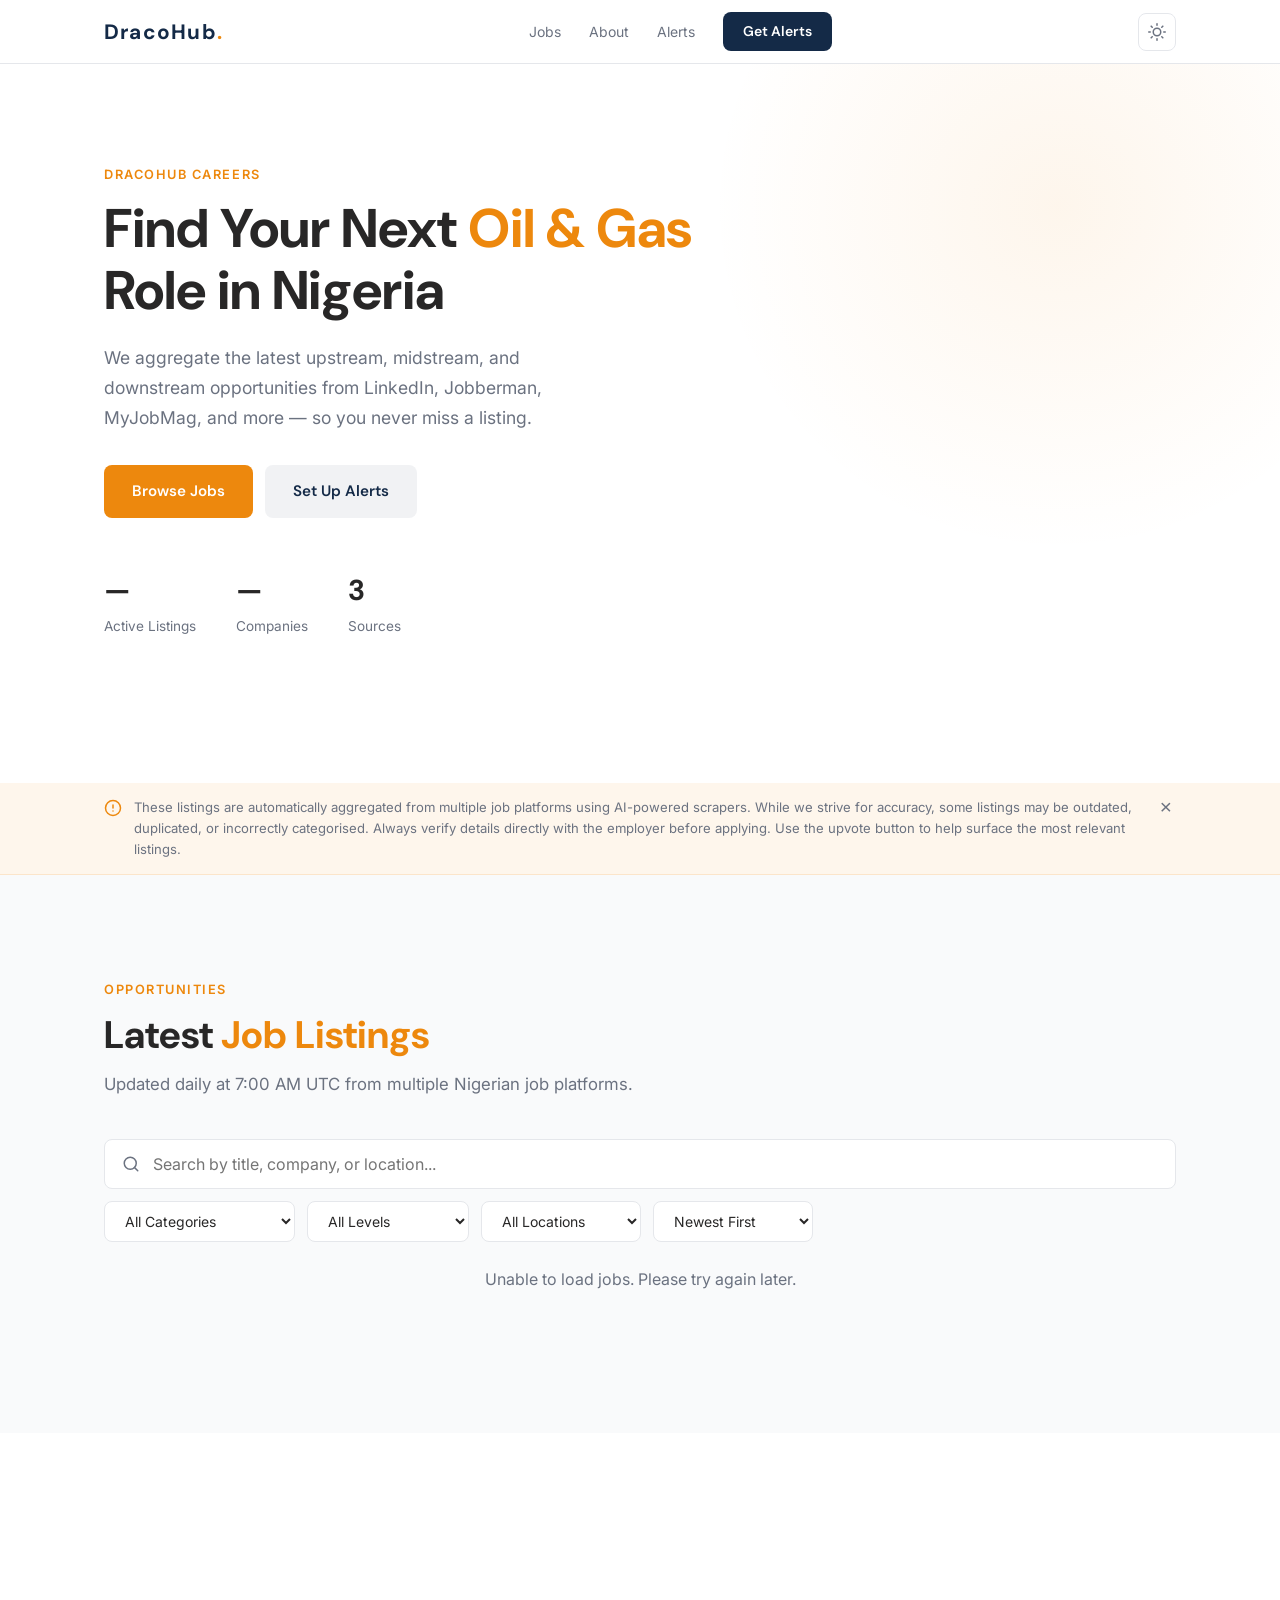
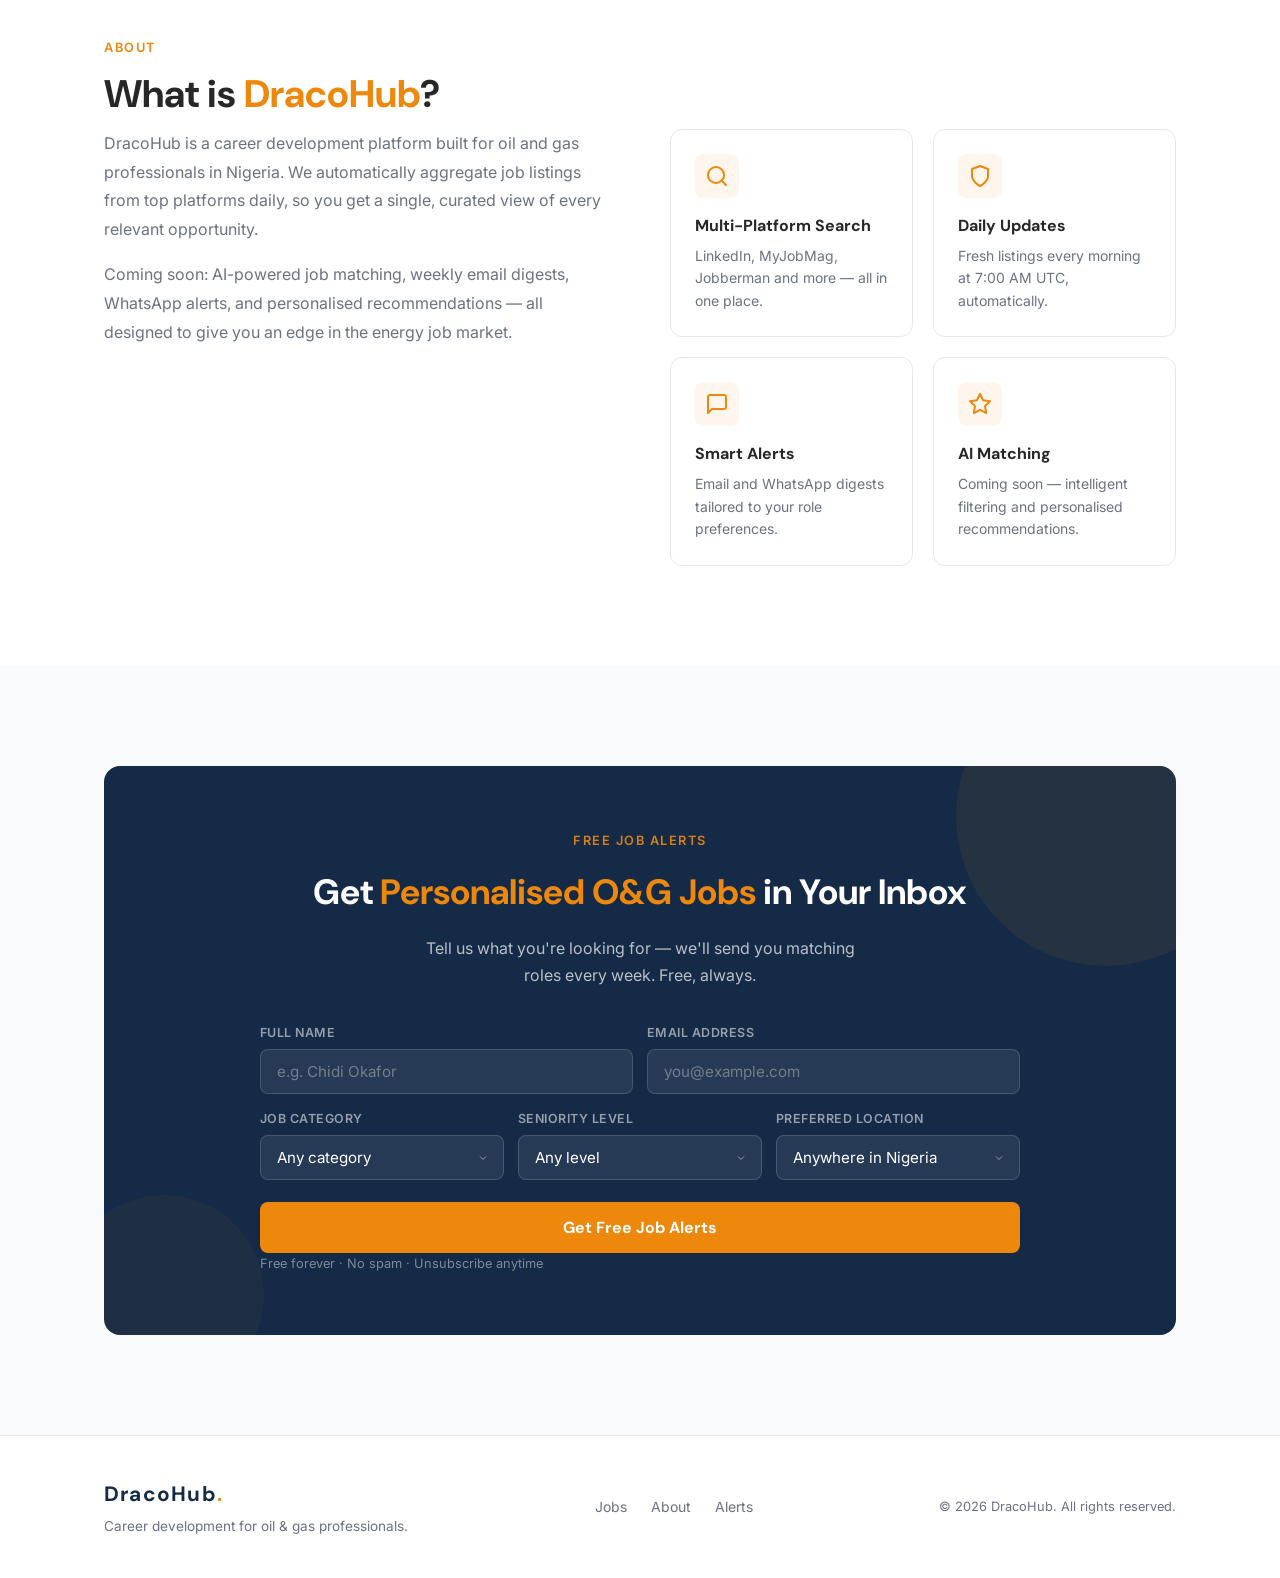
==== commit f7372b88: "Move theme toggle outside hamburger on mobile nav - Toggle now lives in .nav-actions alongside the h" ====
--- a/frontend/index.html
+++ b/frontend/index.html
@@ -20,15 +20,17 @@
                 <a href="#jobs">Jobs</a>
                 <a href="#about">About</a>
                 <a href="#subscribe">Alerts</a>
+                <a href="#subscribe" class="nav-cta">Get Alerts</a>
+            </div>
+            <div class="nav-actions">
                 <button class="theme-toggle" id="themeToggle" aria-label="Toggle dark mode">
                     <svg class="icon-sun" width="18" height="18" viewBox="0 0 24 24" fill="none" stroke="currentColor" stroke-width="2" stroke-linecap="round" stroke-linejoin="round"><circle cx="12" cy="12" r="5"/><line x1="12" y1="1" x2="12" y2="3"/><line x1="12" y1="21" x2="12" y2="23"/><line x1="4.22" y1="4.22" x2="5.64" y2="5.64"/><line x1="18.36" y1="18.36" x2="19.78" y2="19.78"/><line x1="1" y1="12" x2="3" y2="12"/><line x1="21" y1="12" x2="23" y2="12"/><line x1="4.22" y1="19.78" x2="5.64" y2="18.36"/><line x1="18.36" y1="5.64" x2="19.78" y2="4.22"/></svg>
                     <svg class="icon-moon" width="18" height="18" viewBox="0 0 24 24" fill="none" stroke="currentColor" stroke-width="2" stroke-linecap="round" stroke-linejoin="round"><path d="M21 12.79A9 9 0 1 1 11.21 3 7 7 0 0 0 21 12.79z"/></svg>
                 </button>
-                <a href="#subscribe" class="nav-cta">Get Alerts</a>
-            </div>
-            <button class="mobile-menu-btn" id="mobileMenuBtn" aria-label="Open menu">
-                <span></span><span></span><span></span>
-            </button>
+                <button class="mobile-menu-btn" id="mobileMenuBtn" aria-label="Open menu">
+                    <span></span><span></span><span></span>
+                </button>
+            </div>
         </div>
     </nav>
 
@@ -38,11 +40,6 @@
         <a href="#about" class="mobile-menu-link">About</a>
         <a href="#subscribe" class="mobile-menu-link">Alerts</a>
         <a href="#subscribe" class="mobile-menu-link nav-cta">Get Alerts</a>
-        <button class="mobile-theme-toggle" onclick="toggleTheme()" aria-label="Toggle dark mode">
-            <svg class="icon-sun" width="18" height="18" viewBox="0 0 24 24" fill="none" stroke="currentColor" stroke-width="2" stroke-linecap="round" stroke-linejoin="round"><circle cx="12" cy="12" r="5"/><line x1="12" y1="1" x2="12" y2="3"/><line x1="12" y1="21" x2="12" y2="23"/><line x1="4.22" y1="4.22" x2="5.64" y2="5.64"/><line x1="18.36" y1="18.36" x2="19.78" y2="19.78"/><line x1="1" y1="12" x2="3" y2="12"/><line x1="21" y1="12" x2="23" y2="12"/><line x1="4.22" y1="19.78" x2="5.64" y2="18.36"/><line x1="18.36" y1="5.64" x2="19.78" y2="4.22"/></svg>
-            <svg class="icon-moon" width="18" height="18" viewBox="0 0 24 24" fill="none" stroke="currentColor" stroke-width="2" stroke-linecap="round" stroke-linejoin="round"><path d="M21 12.79A9 9 0 1 1 11.21 3 7 7 0 0 0 21 12.79z"/></svg>
-            <span class="mobile-theme-label">Switch to dark mode</span>
-        </button>
     </div>
 
     <!-- Hero -->
--- a/frontend/styles.css
+++ b/frontend/styles.css
@@ -190,18 +190,26 @@
     background: var(--accent);
 }
 
+/* nav-actions: theme toggle + hamburger, always visible */
+.nav-actions {
+    display: flex;
+    align-items: center;
+    gap: 8px;
+}
+
 .theme-toggle {
     display: inline-flex;
     align-items: center;
     justify-content: center;
-    width: 36px;
-    height: 36px;
+    width: 38px;
+    height: 38px;
     border: 1px solid var(--border);
     border-radius: var(--radius-sm);
     background: transparent;
     color: var(--text-muted);
     cursor: pointer;
     transition: all 0.2s;
+    flex-shrink: 0;
 }
 
 .theme-toggle:hover {
@@ -211,32 +219,6 @@
 
 [data-theme="light"] .icon-moon { display: none; }
 [data-theme="dark"] .icon-sun { display: none; }
-
-/* Mobile theme toggle (inside mobile menu) */
-.mobile-theme-toggle {
-    display: flex;
-    align-items: center;
-    gap: 10px;
-    width: 100%;
-    background: none;
-    border: 1px solid var(--border);
-    border-radius: var(--radius-sm);
-    padding: 10px 14px;
-    color: var(--text-muted);
-    cursor: pointer;
-    font-size: 0.95rem;
-    margin-top: 4px;
-    transition: all 0.2s;
-}
-.mobile-theme-toggle:hover {
-    color: var(--text);
-    border-color: var(--text-muted);
-}
-[data-theme="light"] .mobile-theme-toggle .icon-moon { display: none; }
-[data-theme="dark"]  .mobile-theme-toggle .icon-sun  { display: none; }
-[data-theme="light"] .mobile-theme-label::before { content: 'Switch to dark mode'; }
-[data-theme="dark"]  .mobile-theme-label::before { content: 'Switch to light mode'; }
-.mobile-theme-label { font-size: 0; } /* text set via ::before */
 
 /* Mobile menu */
 .mobile-menu-btn {
@@ -1672,6 +1654,11 @@
         display: flex;
     }
 
+    .theme-toggle {
+        width: 42px;
+        height: 42px;
+    }
+
     .hero {
         padding: 120px 0 60px;
     }
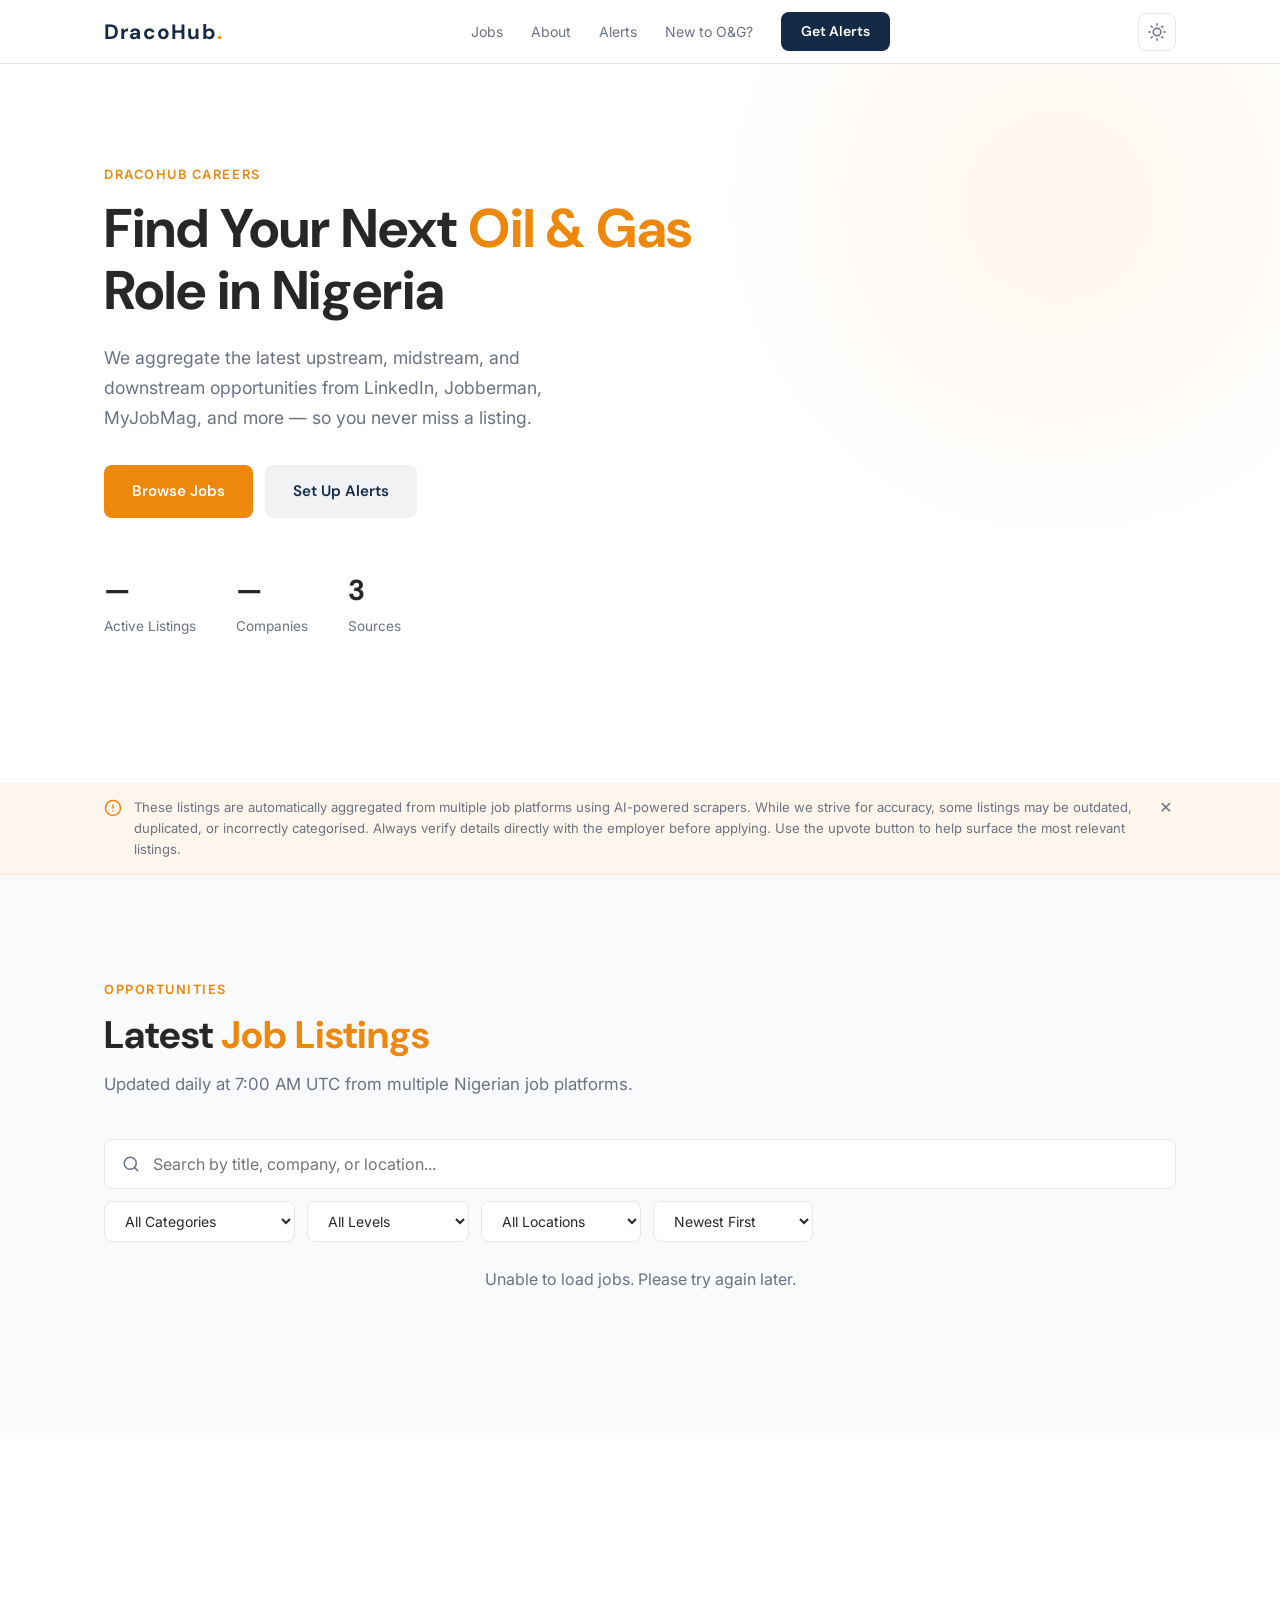
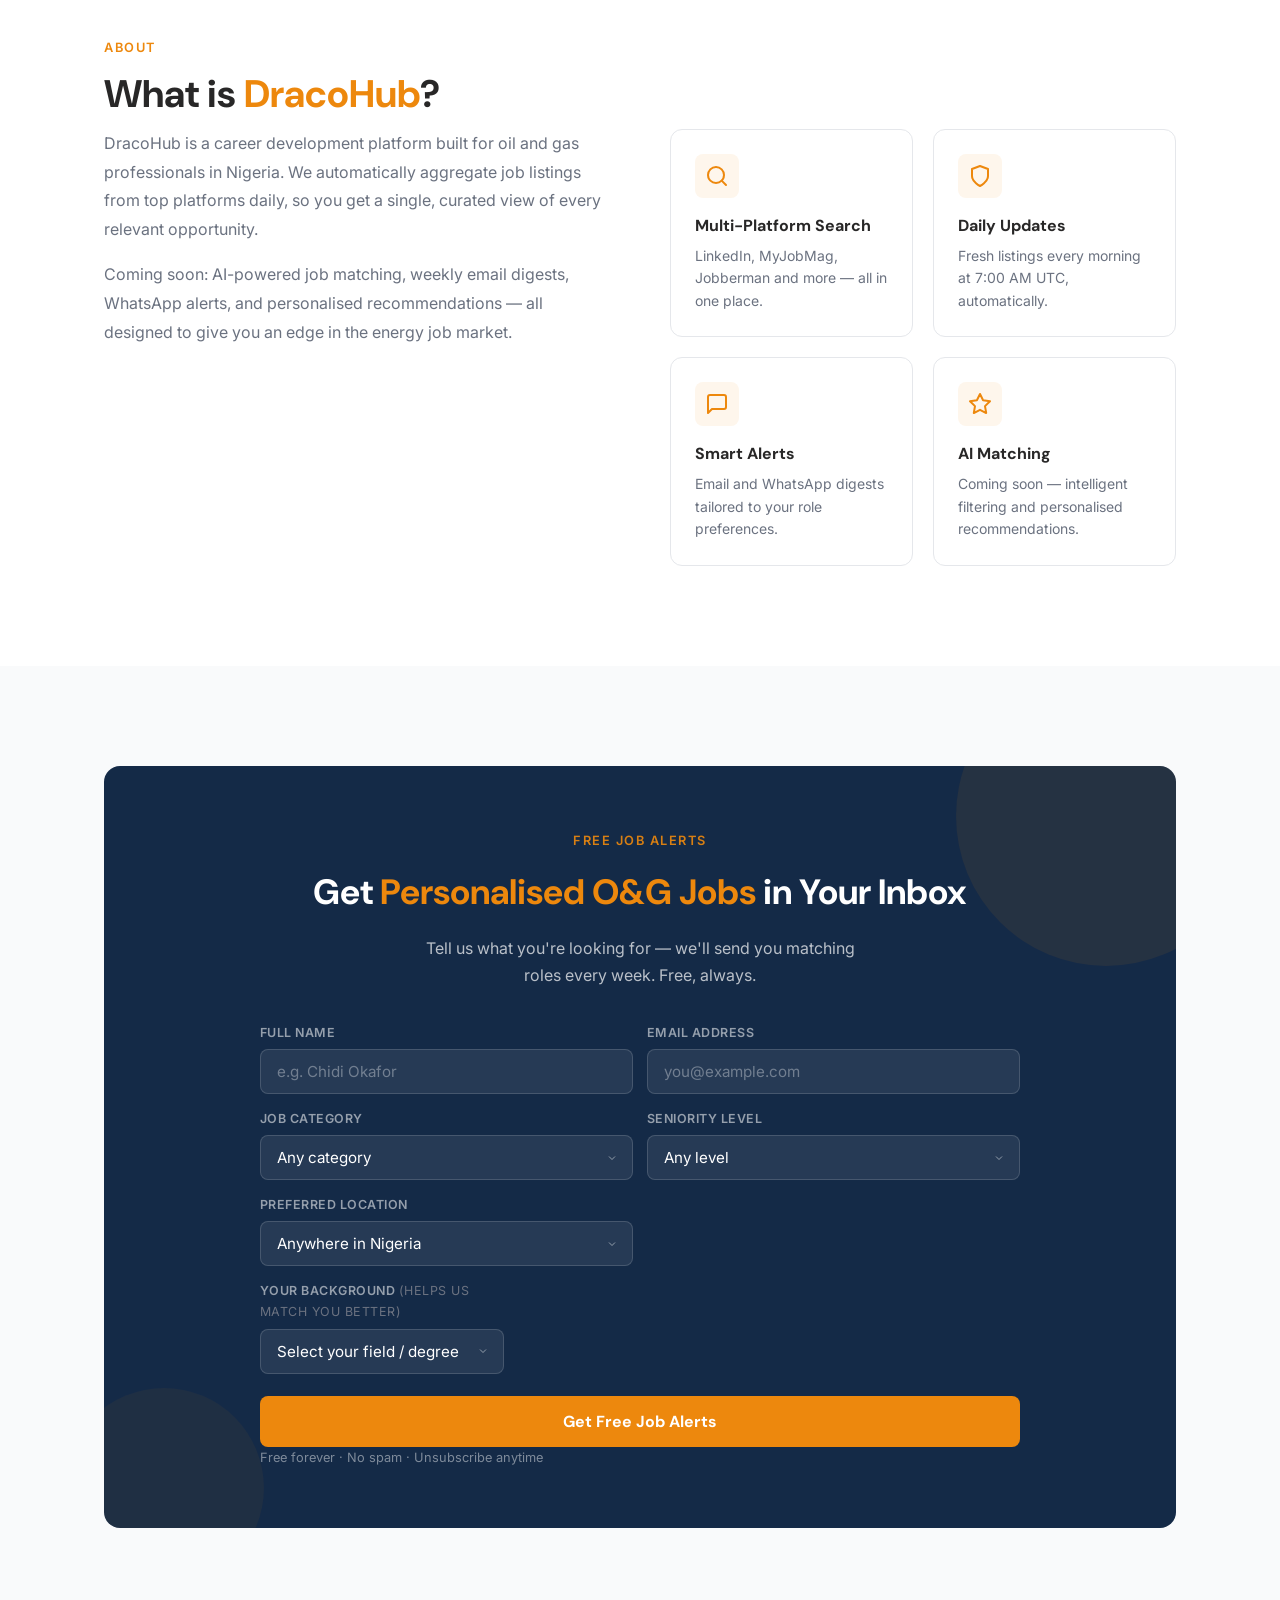
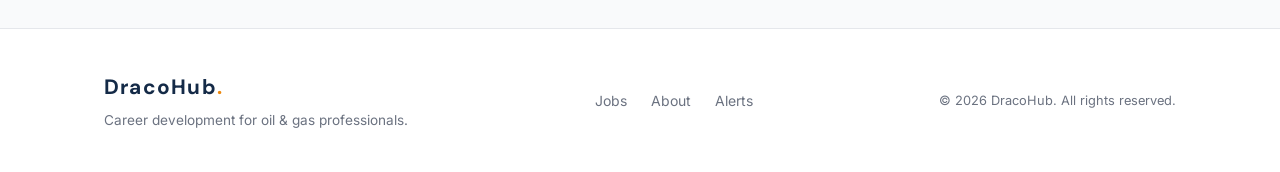
==== commit 37aba776: "Add 'New to O&G?' guide page and background field to signup form - docs/new-to-og.html: standalone c" ====
--- a/frontend/index.html
+++ b/frontend/index.html
@@ -9,6 +9,14 @@
     <link rel="preconnect" href="https://fonts.gstatic.com" crossorigin>
     <link href="https://fonts.googleapis.com/css2?family=DM+Sans:wght@400;500;600;700&family=Inter:wght@400;500;600&display=swap" rel="stylesheet">
     <link rel="stylesheet" href="styles.css">
+    <!-- Google tag (gtag.js) -->
+    <script async src="https://www.googletagmanager.com/gtag/js?id=G-RW46C4GGWS"></script>
+    <script>
+      window.dataLayer = window.dataLayer || [];
+      function gtag(){dataLayer.push(arguments);}
+      gtag('js', new Date());
+      gtag('config', 'G-RW46C4GGWS');
+    </script>
 </head>
 <body>
 
@@ -20,6 +28,7 @@
                 <a href="#jobs">Jobs</a>
                 <a href="#about">About</a>
                 <a href="#subscribe">Alerts</a>
+                <a href="/new-to-og.html">New to O&amp;G?</a>
                 <a href="#subscribe" class="nav-cta">Get Alerts</a>
             </div>
             <div class="nav-actions">
@@ -287,6 +296,27 @@
                             </select>
                         </div>
                     </div>
+                    <div class="alert-form-row">
+                        <div class="alert-field" style="flex:1 1 100%">
+                            <label class="alert-label">Your Background <span style="color:var(--text-muted);font-weight:400;">(helps us match you better)</span></label>
+                            <select id="alertBackground" class="alert-input alert-select">
+                                <option value="">Select your field / degree</option>
+                                <option value="Mechanical / Civil / Electrical Engineering">Mechanical / Civil / Electrical Engineering</option>
+                                <option value="Chemical Engineering / Chemistry">Chemical Engineering / Chemistry</option>
+                                <option value="Biochemistry / Biology / Life Sciences">Biochemistry / Biology / Life Sciences</option>
+                                <option value="Earth Sciences / Geology / Physics">Earth Sciences / Geology / Physics</option>
+                                <option value="Petroleum Engineering">Petroleum Engineering</option>
+                                <option value="Finance / Accounting / Economics">Finance / Accounting / Economics</option>
+                                <option value="Law / Legal Studies">Law / Legal Studies</option>
+                                <option value="Computer Science / IT">Computer Science / IT</option>
+                                <option value="Business / Management / Supply Chain">Business / Management / Supply Chain</option>
+                                <option value="Environmental Science / Public Health">Environmental Science / Public Health</option>
+                                <option value="HR / Social Sciences">HR / Social Sciences</option>
+                                <option value="Already working in O&G">Already working in O&amp;G</option>
+                                <option value="Other">Other</option>
+                            </select>
+                        </div>
+                    </div>
                     <button type="submit" class="btn btn-primary alert-submit" id="alertSubmit">
                         <span id="alertBtnText">Get Free Job Alerts</span>
                         <span id="alertBtnSpinner" style="display:none;">Signing up…</span>
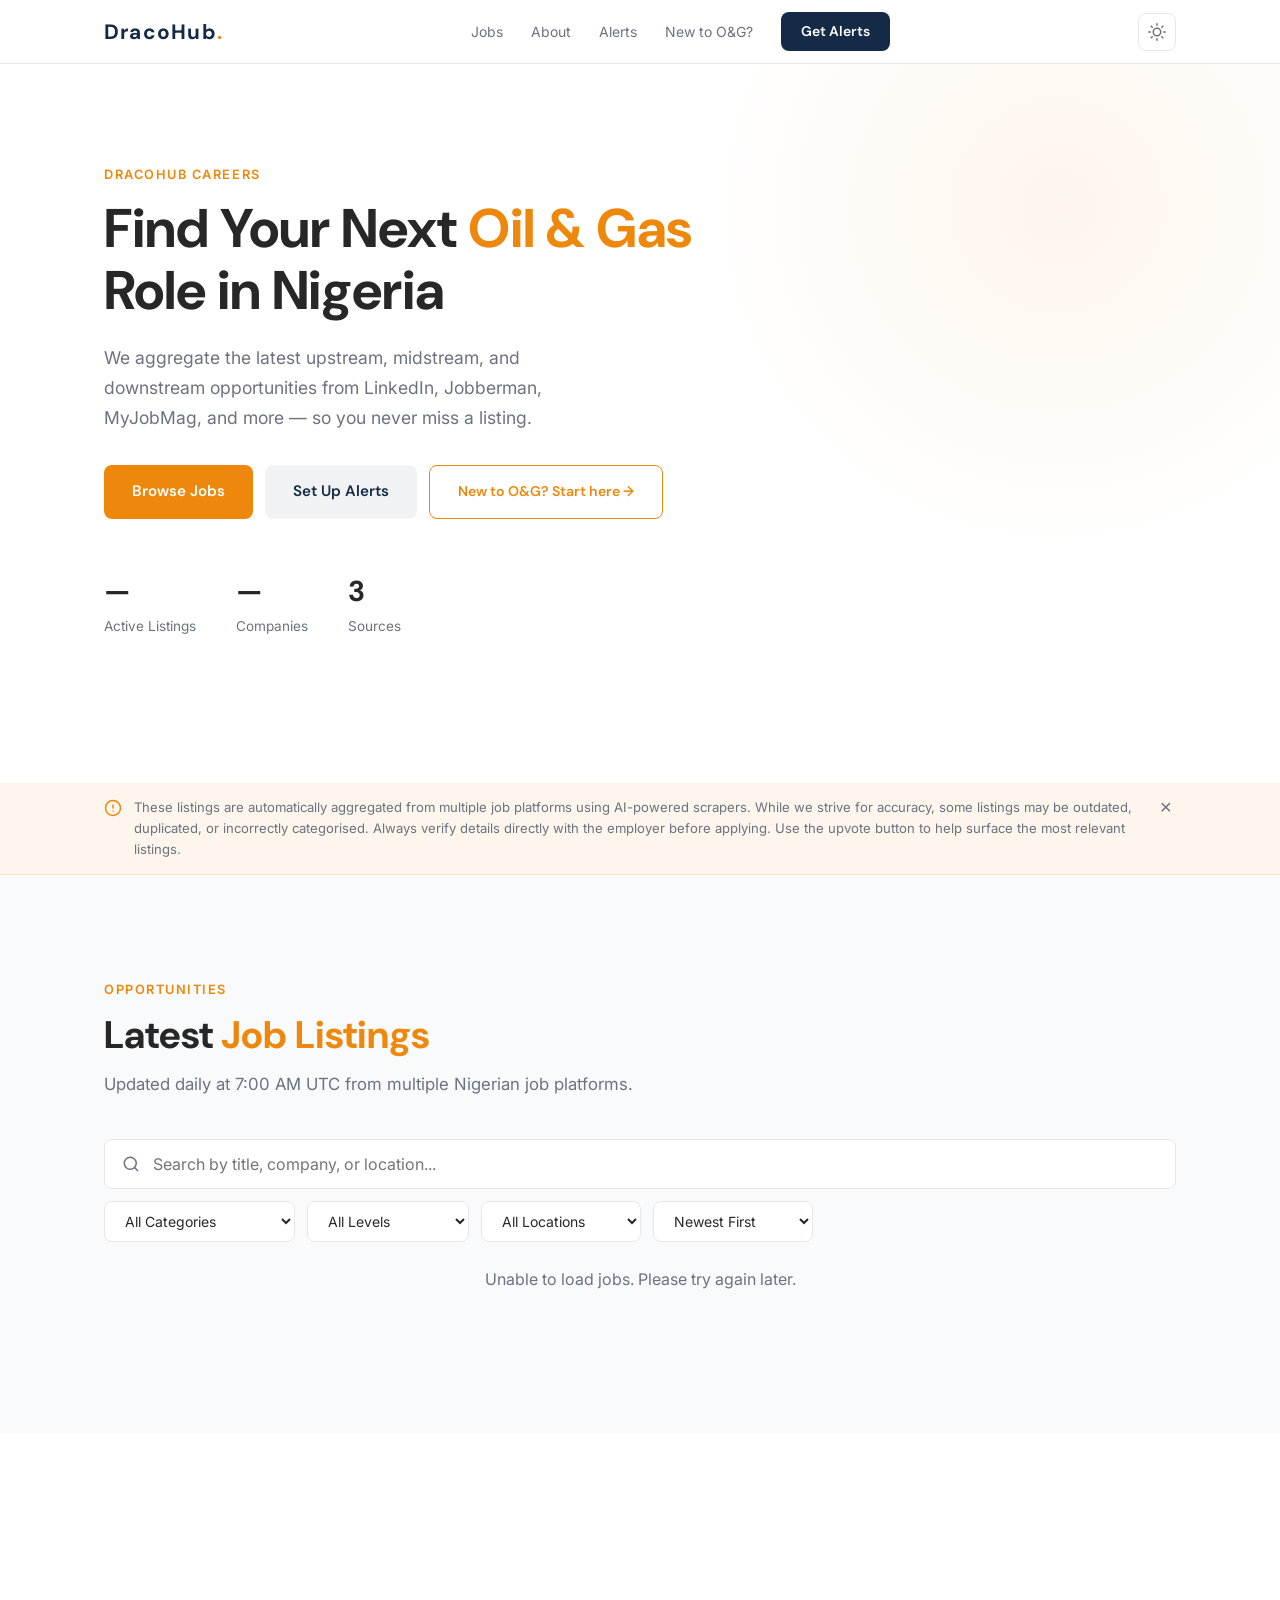
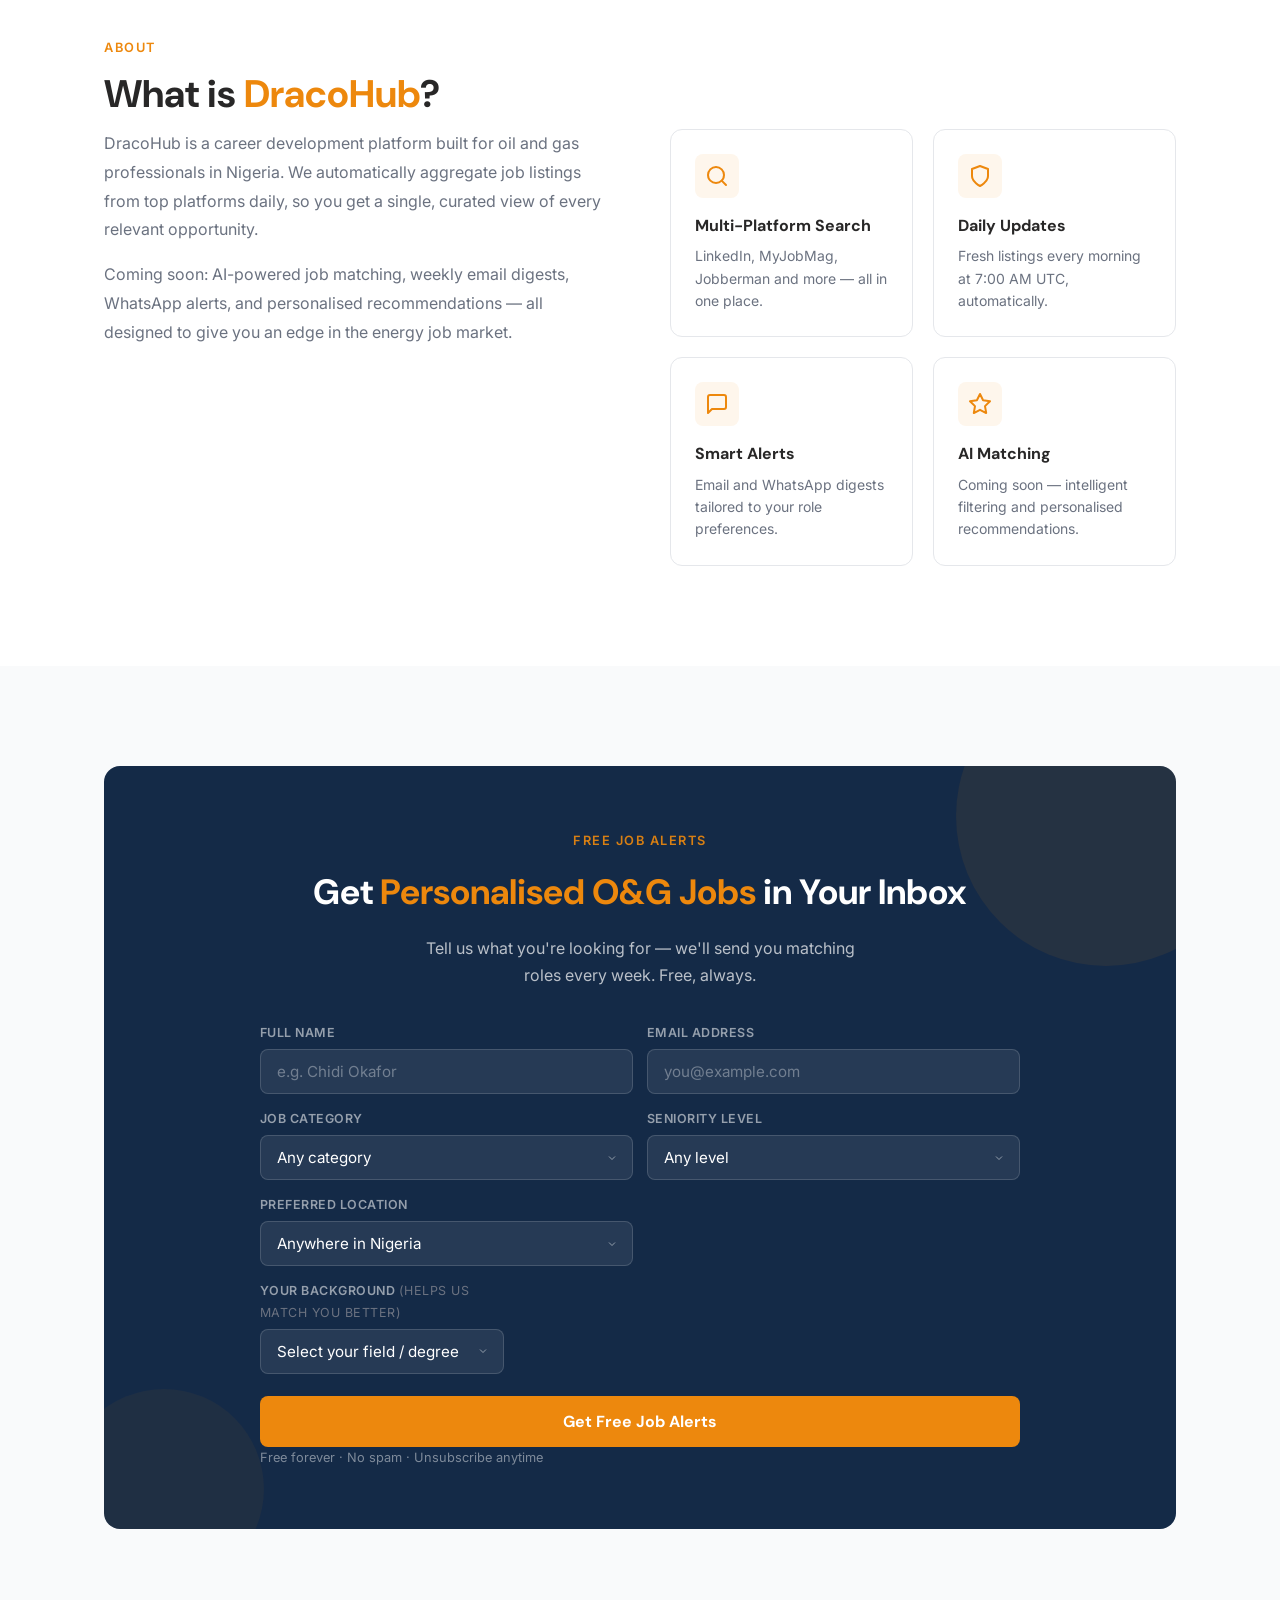
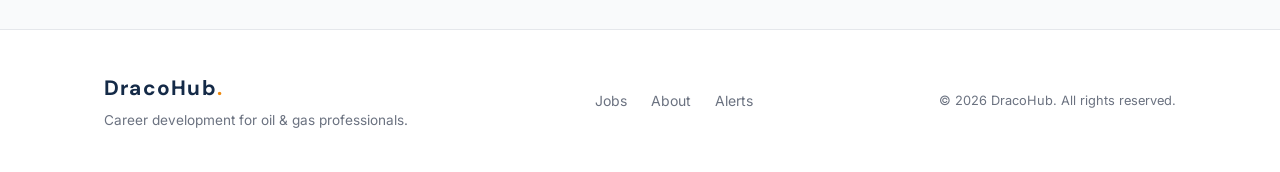
==== commit 7cd02c63: "Add hero CTA to new-to-og page and awareness signup callout - index.html: 'New to O&G? Start here' g" ====
--- a/frontend/index.html
+++ b/frontend/index.html
@@ -28,7 +28,7 @@
                 <a href="#jobs">Jobs</a>
                 <a href="#about">About</a>
                 <a href="#subscribe">Alerts</a>
-                <a href="/new-to-og.html">New to O&amp;G?</a>
+                <a href="new-to-og.html">New to O&amp;G?</a>
                 <a href="#subscribe" class="nav-cta">Get Alerts</a>
             </div>
             <div class="nav-actions">
@@ -62,6 +62,7 @@
                 <div class="hero-actions">
                     <a href="#jobs" class="btn btn-primary">Browse Jobs</a>
                     <a href="#subscribe" class="btn btn-secondary">Set Up Alerts</a>
+                    <a href="new-to-og.html" class="btn btn-ghost">New to O&amp;G? Start here →</a>
                 </div>
                 <div class="hero-stats" id="heroStats">
                     <div class="stat">
--- a/frontend/styles.css
+++ b/frontend/styles.css
@@ -423,6 +423,17 @@
     background: rgba(255, 255, 255, 0.1);
 }
 
+.btn-ghost {
+    background: transparent;
+    color: var(--accent);
+    border: 1px solid var(--accent);
+    font-size: 0.88rem;
+}
+.btn-ghost:hover {
+    background: var(--accent);
+    color: #fff;
+}
+
 /* --- Search & Filters --- */
 .search-bar {
     margin-bottom: 24px;
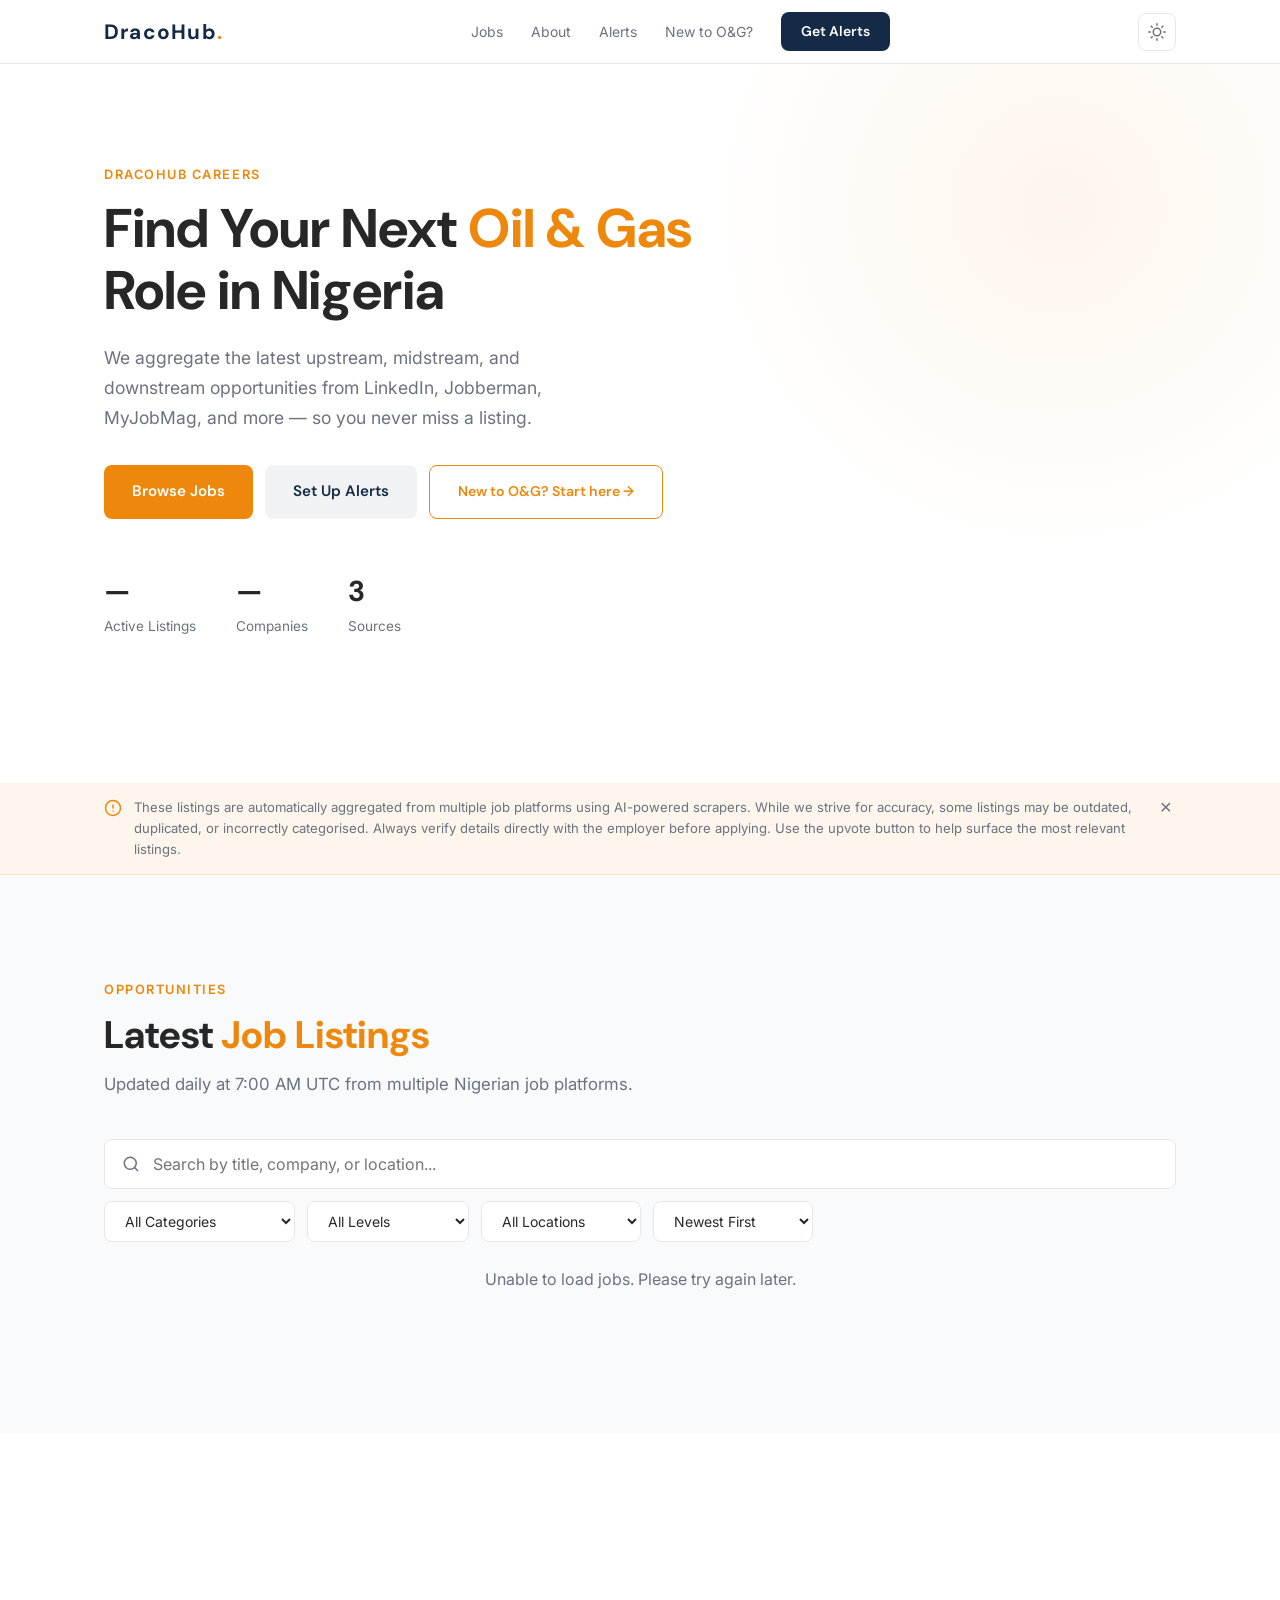
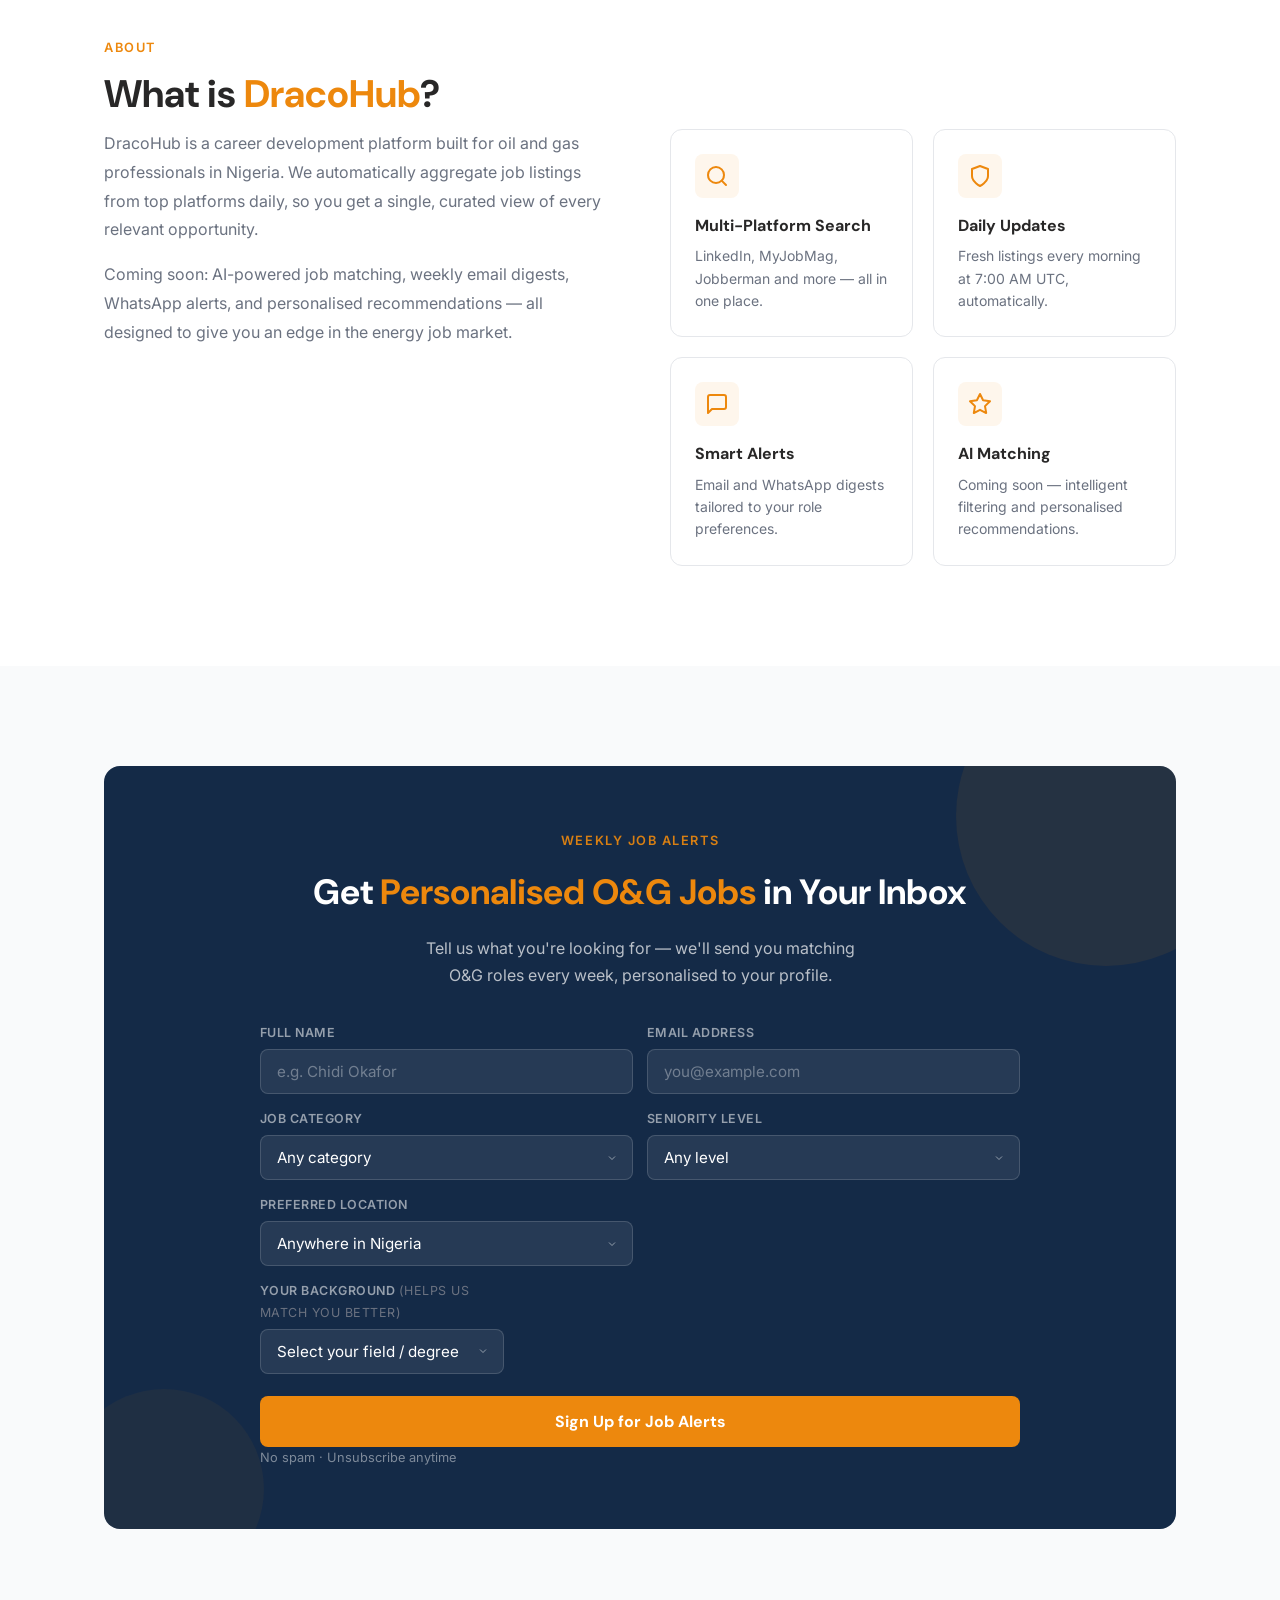
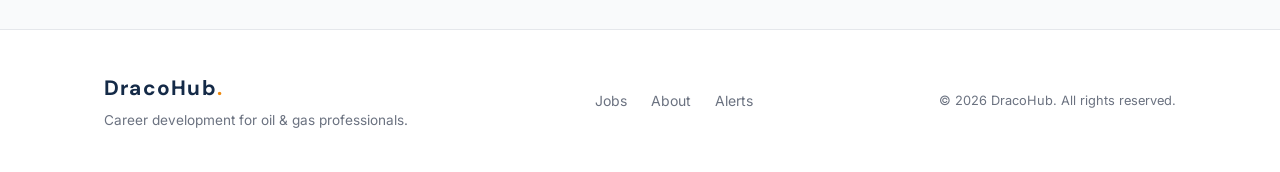
==== commit 178db21a: "Remove 'free' references from job alerts signup section Co-Authored-By: Claude Opus 4.6 <noreply@ant" ====
--- a/frontend/index.html
+++ b/frontend/index.html
@@ -233,9 +233,9 @@
             <div class="subscribe-card">
                 <div class="subscribe-decor-1"></div>
                 <div class="subscribe-decor-2"></div>
-                <span class="section-tag" style="color: rgba(237,136,13,0.9);">Free Job Alerts</span>
+                <span class="section-tag" style="color: rgba(237,136,13,0.9);">Weekly Job Alerts</span>
                 <h2 class="subscribe-heading">Get <span style="color:#ED880D;">Personalised O&amp;G Jobs</span> in Your Inbox</h2>
-                <p class="subscribe-sub">Tell us what you're looking for — we'll send you matching roles every week. Free, always.</p>
+                <p class="subscribe-sub">Tell us what you're looking for — we'll send you matching O&amp;G roles every week, personalised to your profile.</p>
 
                 <!-- Success state -->
                 <div class="alert-success" id="alertSuccess" style="display:none;">
@@ -319,10 +319,10 @@
                         </div>
                     </div>
                     <button type="submit" class="btn btn-primary alert-submit" id="alertSubmit">
-                        <span id="alertBtnText">Get Free Job Alerts</span>
+                        <span id="alertBtnText">Sign Up for Job Alerts</span>
                         <span id="alertBtnSpinner" style="display:none;">Signing up…</span>
                     </button>
-                    <p class="subscribe-note">Free forever · No spam · Unsubscribe anytime</p>
+                    <p class="subscribe-note">No spam · Unsubscribe anytime</p>
                 </form>
             </div>
         </div>
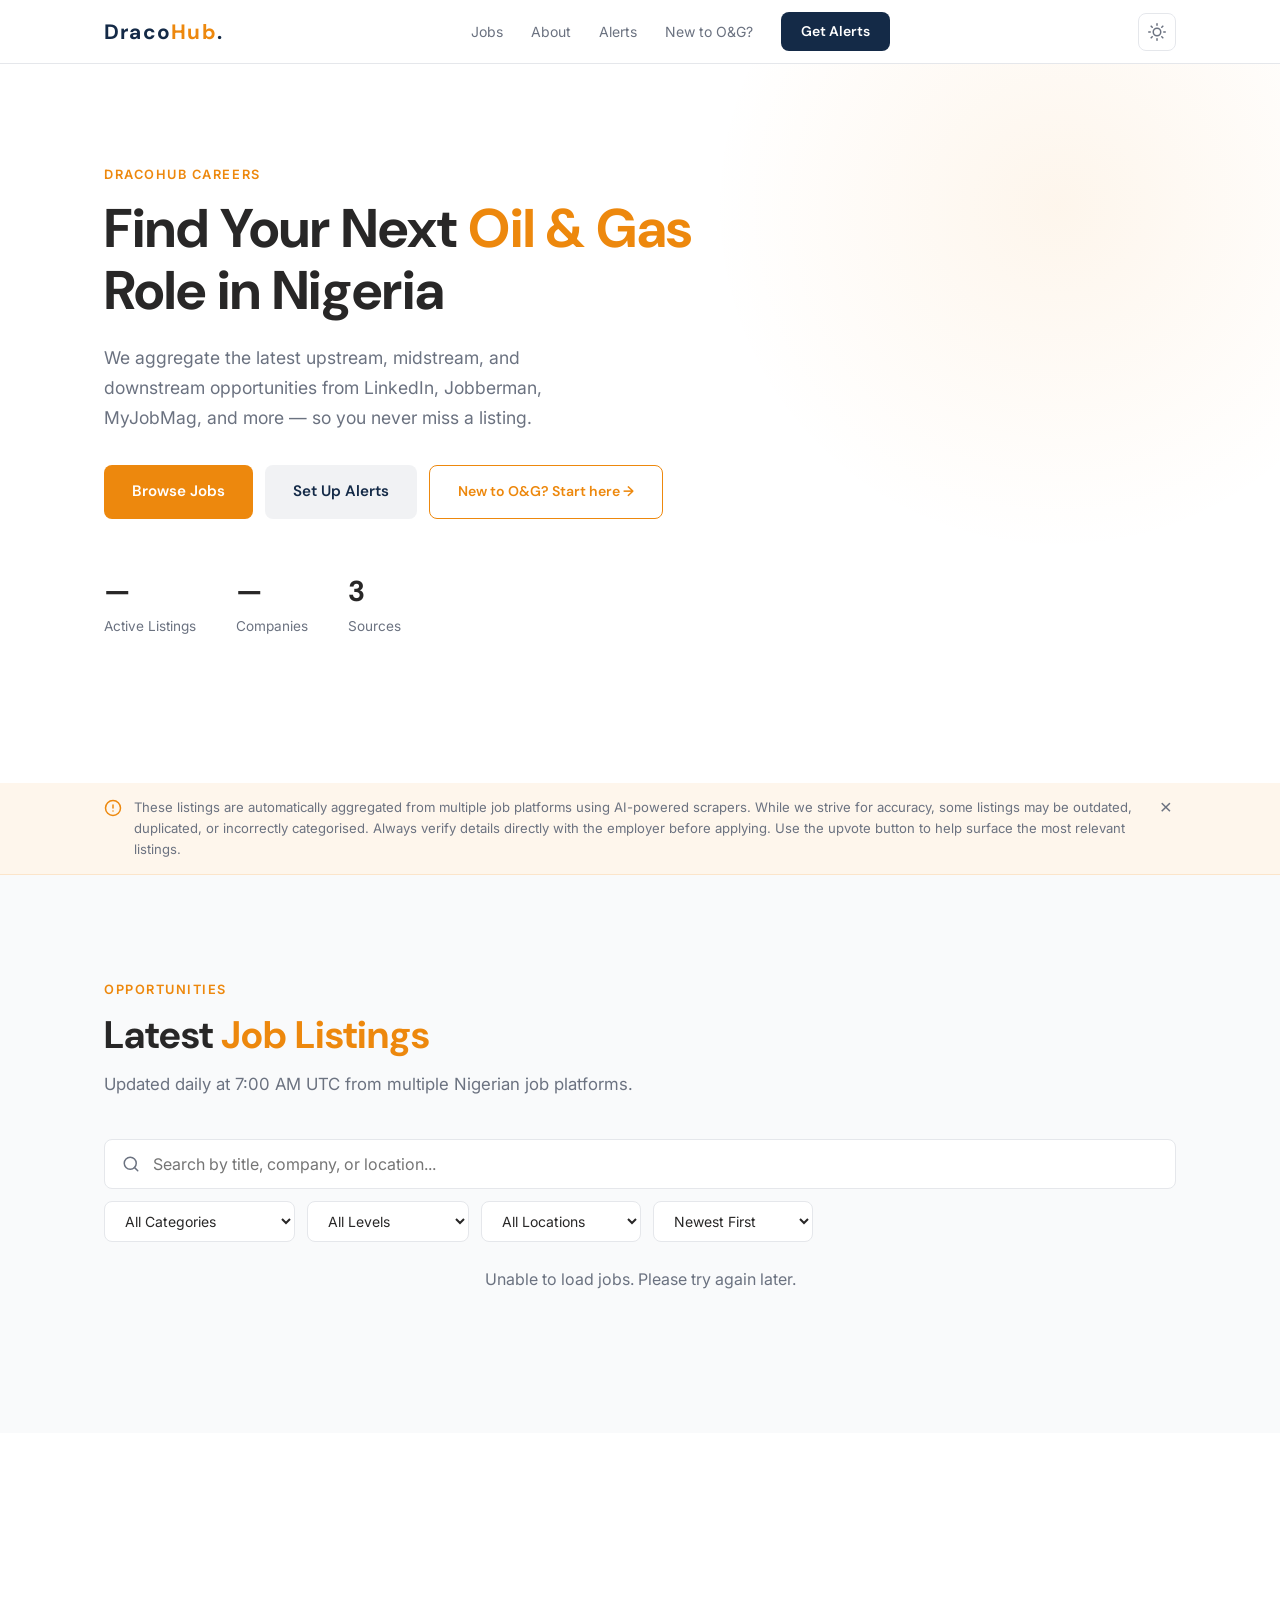
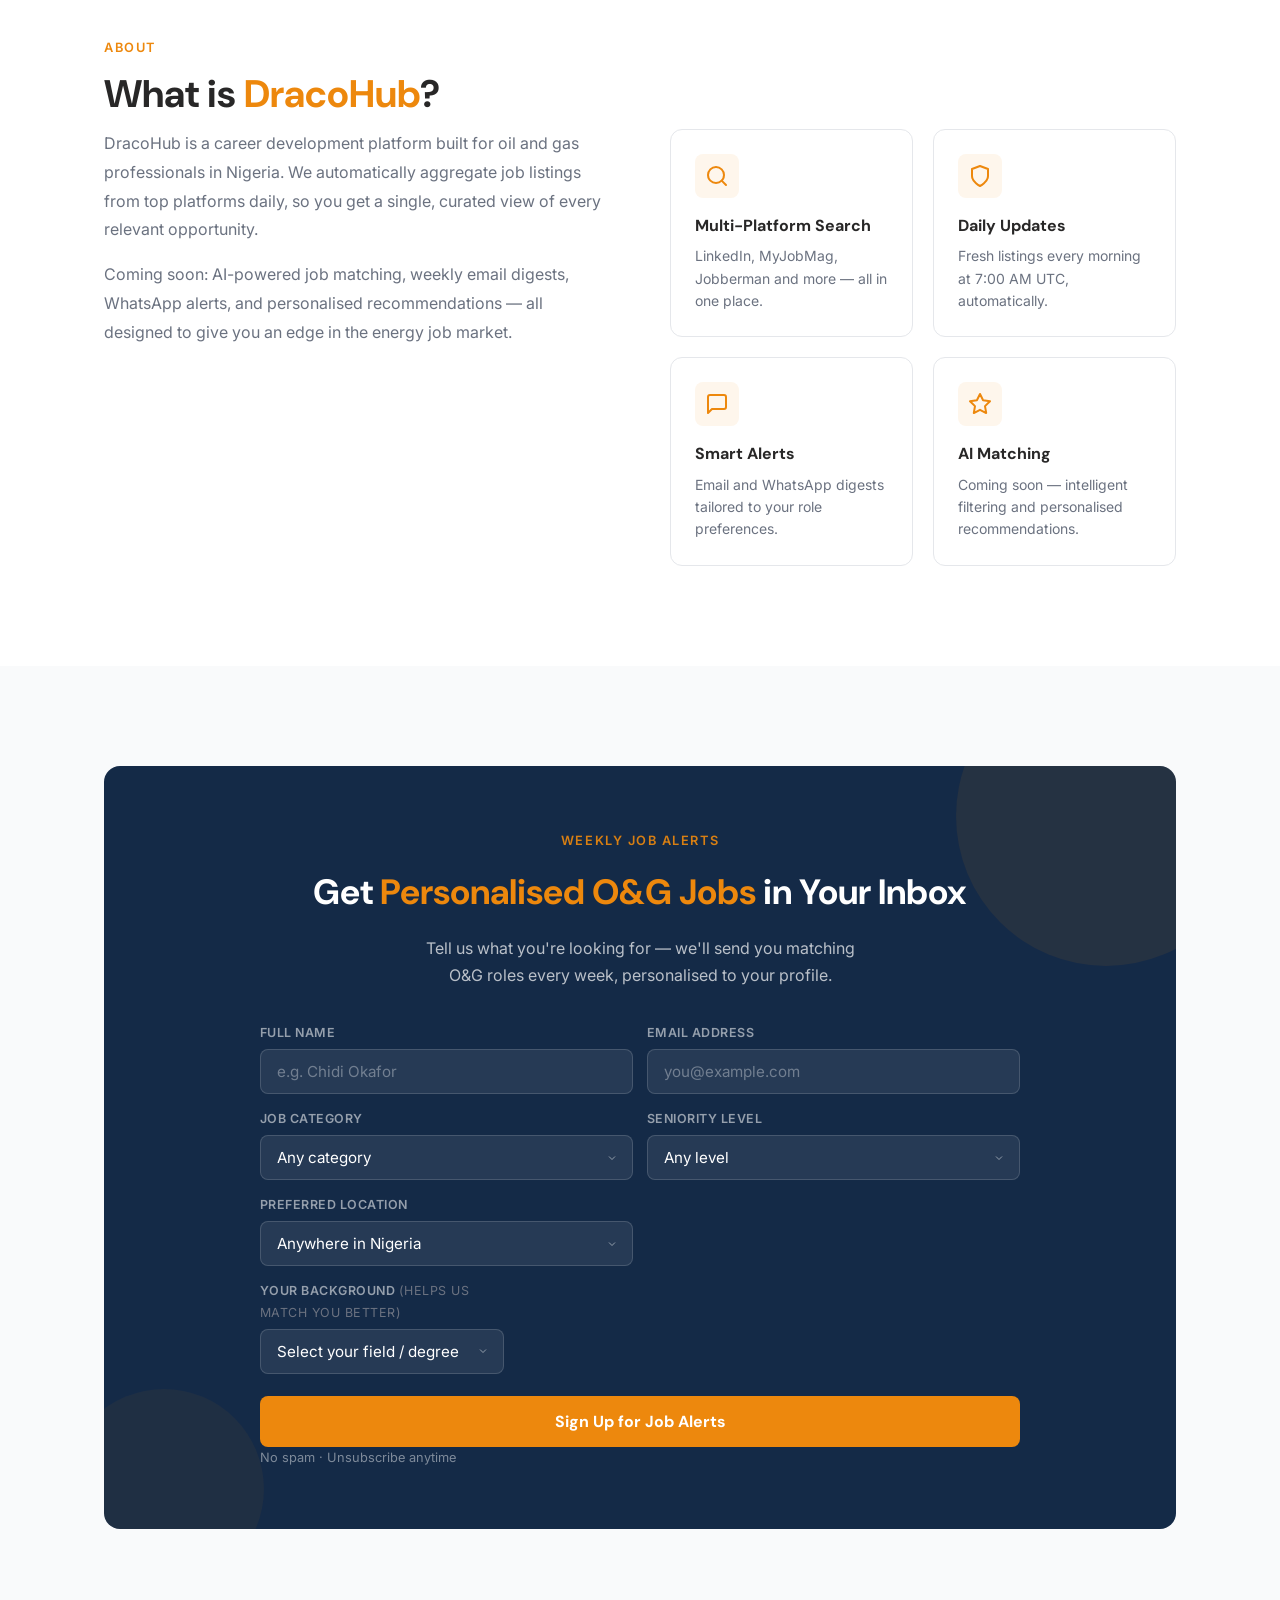
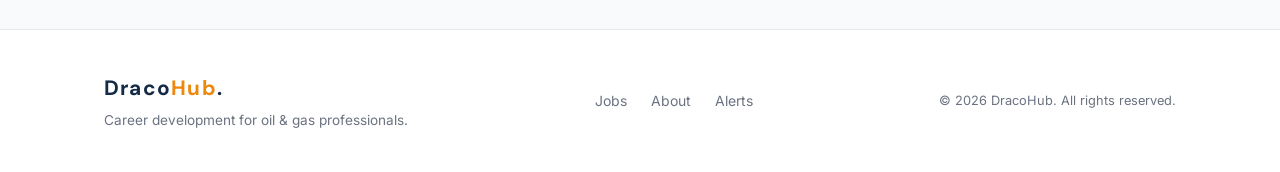
==== commit a86c14f3: "Unify logo and dark mode across job board and career guide - Job board logo: DracoHub. → Draco[orang" ====
--- a/frontend/index.html
+++ b/frontend/index.html
@@ -23,7 +23,7 @@
     <!-- Navigation -->
     <nav class="nav" id="nav">
         <div class="nav-inner">
-            <a href="/" class="nav-logo">DracoHub<span class="dot">.</span></a>
+            <a href="/" class="nav-logo">Draco<span class="dot">Hub</span>.</a>
             <div class="nav-links">
                 <a href="#jobs">Jobs</a>
                 <a href="#about">About</a>
@@ -332,7 +332,7 @@
     <footer class="footer">
         <div class="container footer-inner">
             <div class="footer-brand">
-                <span class="nav-logo">DracoHub<span class="dot">.</span></span>
+                <span class="nav-logo">Draco<span class="dot">Hub</span>.</span>
                 <p class="footer-tagline">Career development for oil &amp; gas professionals.</p>
             </div>
             <div class="footer-links">
